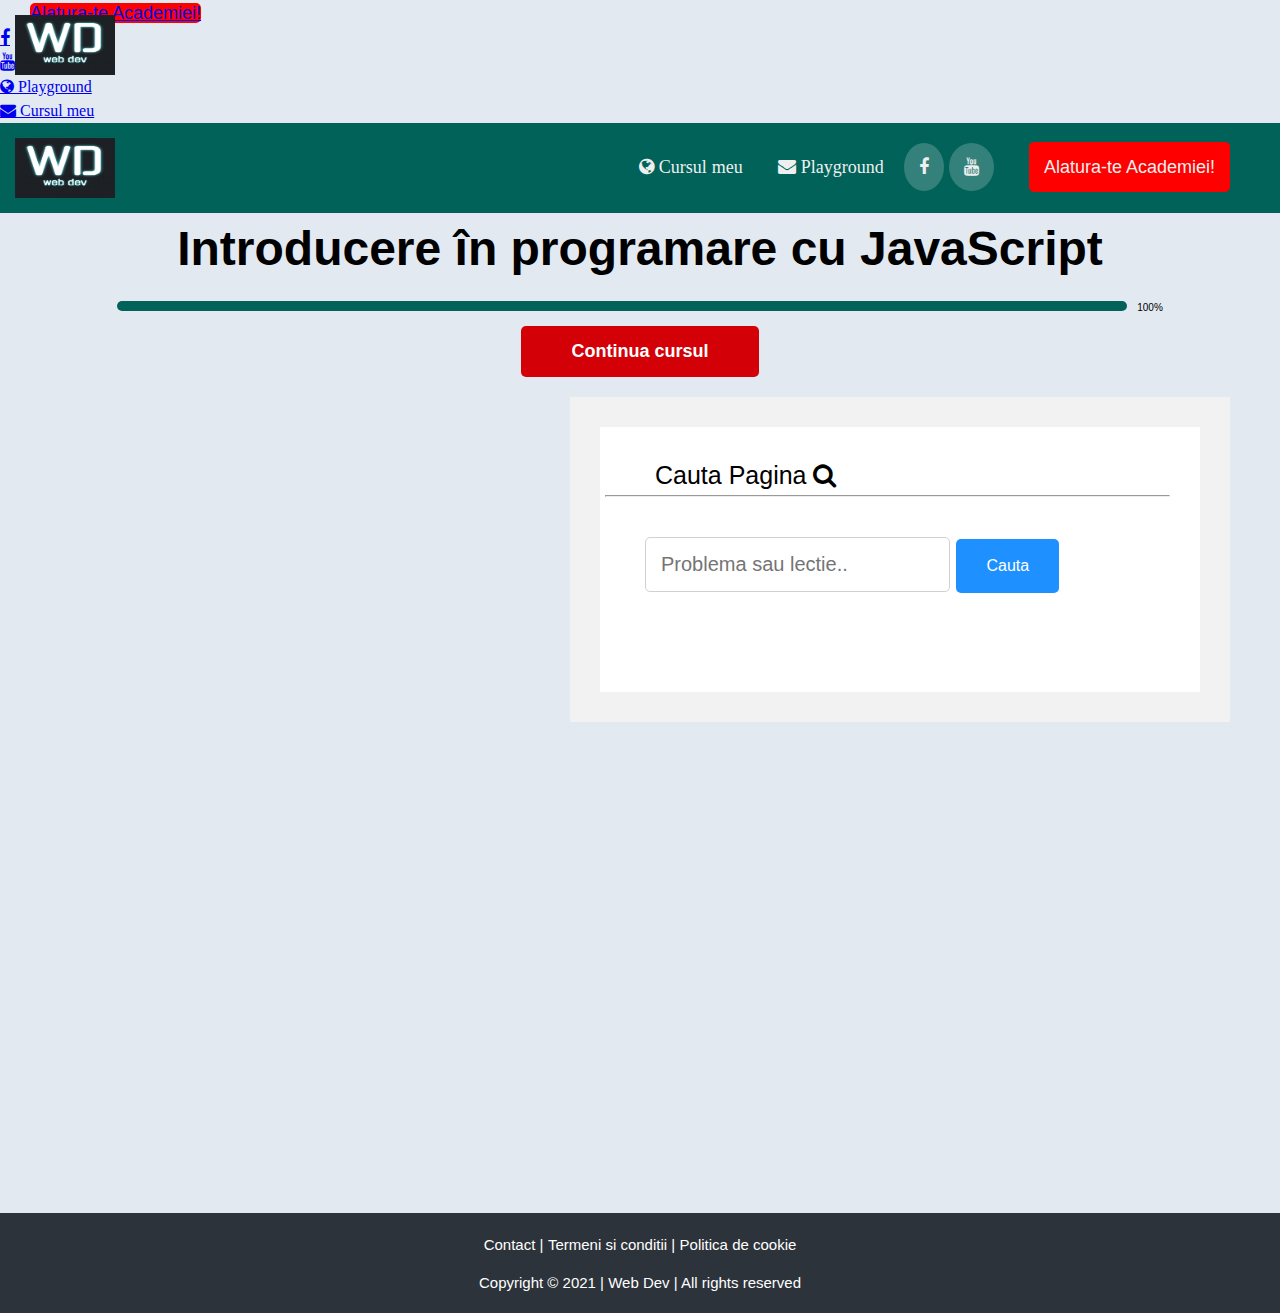
==== index.html @ cb672e43 "Edit footer" ====
<!DOCTYPE html>
<html>

<head>
  <meta charset="UTF-8" />
  <meta name="viewport" content="width=device-width, initial-scale=1.0" />
  <meta http-equiv="X-UA-Compatible" content="ie=edge" />
  <link rel="stylesheet" href="https://cdnjs.cloudflare.com/ajax/libs/font-awesome/4.7.0/css/font-awesome.min.css">
  <title>AlgoFlow</title>
  <meta charset="UTF-8" />
  <link rel="stylesheet" href="./src/styles.css">
</head>

<body>
  <!-- Navbar Mihaela -->
  <nav>
    <div class="navigation-bar">
      <div id="navigation-container" id="navbar"></div>
    
    
      <ul class="elemente-nav">
        <img class="logo" src="./src/images/logo.png">
    
        <li><a href="#button-alatura" class="alatura">Alatura-te Academiei!</a></li>
        <li><a href="#button-fb" class="fa fa-facebook"></a></li>
        <li><a href="#button-youtube" class="fa fa-youtube"></a></li>
        <li><a href="#playground" class="fa fa-globe"> Playground</a></li>
        <li><a href="#cursul-meu" class="fa fa-envelope"> Cursul meu</a></li>
    
      </ul>
    </div>
  </nav>
<!-- End Navbar -->
  <!-- Create Navbar Mihaela -->
  <nav>
    <div class="nav">
      <div class="nav-header">
        <div class="nav-title">
          <img class="logo" src="./src/images/logo.png">
        </div>
      </div>

      <div class="nav-links">
        <a href="#cursul-meu" class="fa fa-globe" > Cursul meu</a>
        <a href="#playground" class="fa fa-envelope" > Playground</a>
        <a href="#button-fb" class="fa fa-facebook" ></a>
        <a href="#button-youtube" class="fa fa-youtube" ></a>
        <a href="#alatura" class="alatura" target="_blank">Alatura-te Academiei!</a>
      </div>
    </div>
  </nav>

  <section>
    <div class="container">
      <h1 >Introducere în programare cu JavaScript</h1>

      <div class="container-progress-bar ">
        <div class="progress-bar"> 
           </div>
        <div class="text">
          <span>100%</span>
        </div>
      </div>
    </div>
    <button class="continue-course-button">Continua cursul</button>

    <div class="section-search">
      <div class="search-container"> 
        <p> Cauta Pagina <i class="fa fa-search"></i></p>
        <hr>
      
        <div class="search-form" id="search-box">
          <form class="form" id="form" action="/action_page.php">
            <input id='search-text'type="text" placeholder="Problema sau lectie.." name="search">
            <button id='search-button' class ="search-button " type="submit"> <span>Cauta</span> </button>
          </form>
        </div>
      </div>
    </div>

  </section>

  <footer>

    <div class="footer-container">
      <ul class="footer-page">
        <li><a href="contact.html">Contact |</a></li>
        <li><a href="termeni-conditii.html">Termeni si conditii |</a></li>
        <li><a href="cookie.html">Politica de cookie </a></li>

      </ul>
      <p class="text-copyright">Copyright © 2021 | Web Dev | All rights reserved</a></p>

  </footer>

  <script src="./src/main.js"></script>
</body>

</html>
---- src/styles.css ----
body {
  margin: 0;
  font-family: Arial, Helvetica, sans-serif;
  line-height: 1.5;
  /* Modificare bg dupa exemplul primit */
  background-color: #e2e9f1;
}

section {
  height: 1000px;
  margin: 0;
}
/* Mihaela */
/* Start style Navbar */
.nav {
  height: 90px;
  background-color: #006259;
}

.nav > .nav-header {
  display: inline;
}

.logo {
  width: 100px;
  height: 60px;
  position: absolute;
  margin-top: 15px;
  margin-left: 15px;
}

.nav > .nav-links {
  float: right;
  font-size: 18px;
  margin-top: 20px;
}

.nav > .nav-links > a {
  padding: 15px;
  text-decoration: none;
  color: #efefef;
}

.fa-youtube {
  background-color: #ffffff33;
  font-size: 18px;
  border-bottom: white;
  border-radius: 50%;
}

.fa-facebook {
  background-color: #ffffff33;
  font-size: 18px;
  border-bottom: white;
  border-radius: 50%;
}

.alatura {
  background-color: red;
  font-size: 18px;
  border-radius: 5px;
  margin-left: 30px;
  margin-right: 50px;
}

/* End style Navbar */

/* Start style section search */
.section-search {
  background-color: #f2f2f2;
  float: right;
  margin-top: 20px;
  margin-right: 50px;
  padding: 30px 30px 30px 30px;
  width: 600px;
}
.search-container p {
  margin-left: 50px;
}
.search-container {
  background-color: #fff;
  font-size: 25px;
  padding: 30px 30px 5px 5px;
  border: 1p;
  height: 230px;
}
.form {
  border: 2px;
  padding-top: 5px;
  background-color: white;
  padding: 10px 10px 10px 10px;
}

.search-button {
  background-color: #1e90ff;
  border: none;
  color: white;
  padding: 18px 30px;
  font-size: 16px;
  border-radius: 5px;
  display: inline;
}

#search-box input[type="text"] {
  width: 50%;
  padding: 15px;
  margin-left: 30px;
  margin-top: 30px;
  font-size: 20px;
  color: black;
  border: 1px solid #d1d1d1;
  border-radius: 5px;
}

/* End style section search */

/* Start style footer  */

footer {
  height: 100px;
  background: rgb(45, 51, 58);
}
.footer-container {
  text-align: center;
}

.footer-page li {
  color: white;
  text-align: center;
  display: inline-block;
  margin-top: 20px;
}

.footer-page li a:link {
  text-decoration: none;
  color: white;
  font-size: 15px;
}
.text-copyright {
  color: white;
  margin-top: 15px;
  font-size: 15px;
}

/* End footer  */

/* Profile wrapper */

#profile-wrapper {
  border-radius: 5px;
  padding: 30px;
  height: 200px;
  display: flex;
}

#profile-left {
  background-color: white;
  height: 388px;
  border-radius: 15px;
  text-align: center;
  display: table;
  margin-right: 30px;
  order: 1;
  flex: 1 2 50px;
}

#profile-right {
  background-color: white;
  height: 100px;
  border-radius: 15px;
  display: table;
  flex: 2 2 30%;
  order: 2;
}

#profile-right-info {
  display: block;
  height: 40px;
  border-bottom: 1px solid #d6d6d6;
  margin: 20px;
  font-size: 18px;
}

#profile-right-info-website {
  display: block;
  height: 40px;
  margin: 20px;
  font-size: 18px;
}

#profile-right-info h3,
#profile-right-info-website h3 {
  font-size: 18px;
  display: inline;
  padding-right: 10px;
}

#avatar {
  border-radius: 50%;
  width: 150px;
  height: 150px;
}

/* End of profile wrapper */

* {
  padding: 0;
  margin: 0;
}
.container h1 {
  color: black !important;
  font-size: 48px;
  margin-bottom: 15px;
}

.container {
  font-size: 10px;
  text-align: center;
}
.progress-bar {
  width: 1010px;
  height: 10px;
  content: "";
  opacity: 1;
  background: #006259;
  border-radius: 10px;
  animation: progress-bar 2s cubic-bezier(0.25, 0.46, 0.45, 0.94) infinite;
  margin-bottom: 15px;
  font-size: 2px;
}

.container-progress-bar {
  display: flex;
  justify-content: center;
  align-items: baseline;
}
@keyframes progress-bar {
  20% {
    opacity: 0.5;
  }
  50% {
    opacity: 0.7;
  }
  60% {
    opacity: 0.8;
  }

  70% {
    opacity: 0.9;
  }
  90% {
    opacity: 1;
  }
}
.text {
  margin-left: 10px;
}

.continue-course-button {
  color: white;
  cursor: pointer;
  background: #d40007;
  border-radius: 5px;
  outline: none !important;
  border: none !important;
  box-sizing: border-box;
  font-size: 18px;
  padding: 15px 50px;
  margin: 0 auto;
  display: block;
  font-weight: 700;
}
.btn:hover {
  opacity: 0.8;
  transition: 0.3s;
  height: 100px;
  background: rgb(32, 44, 56);
}
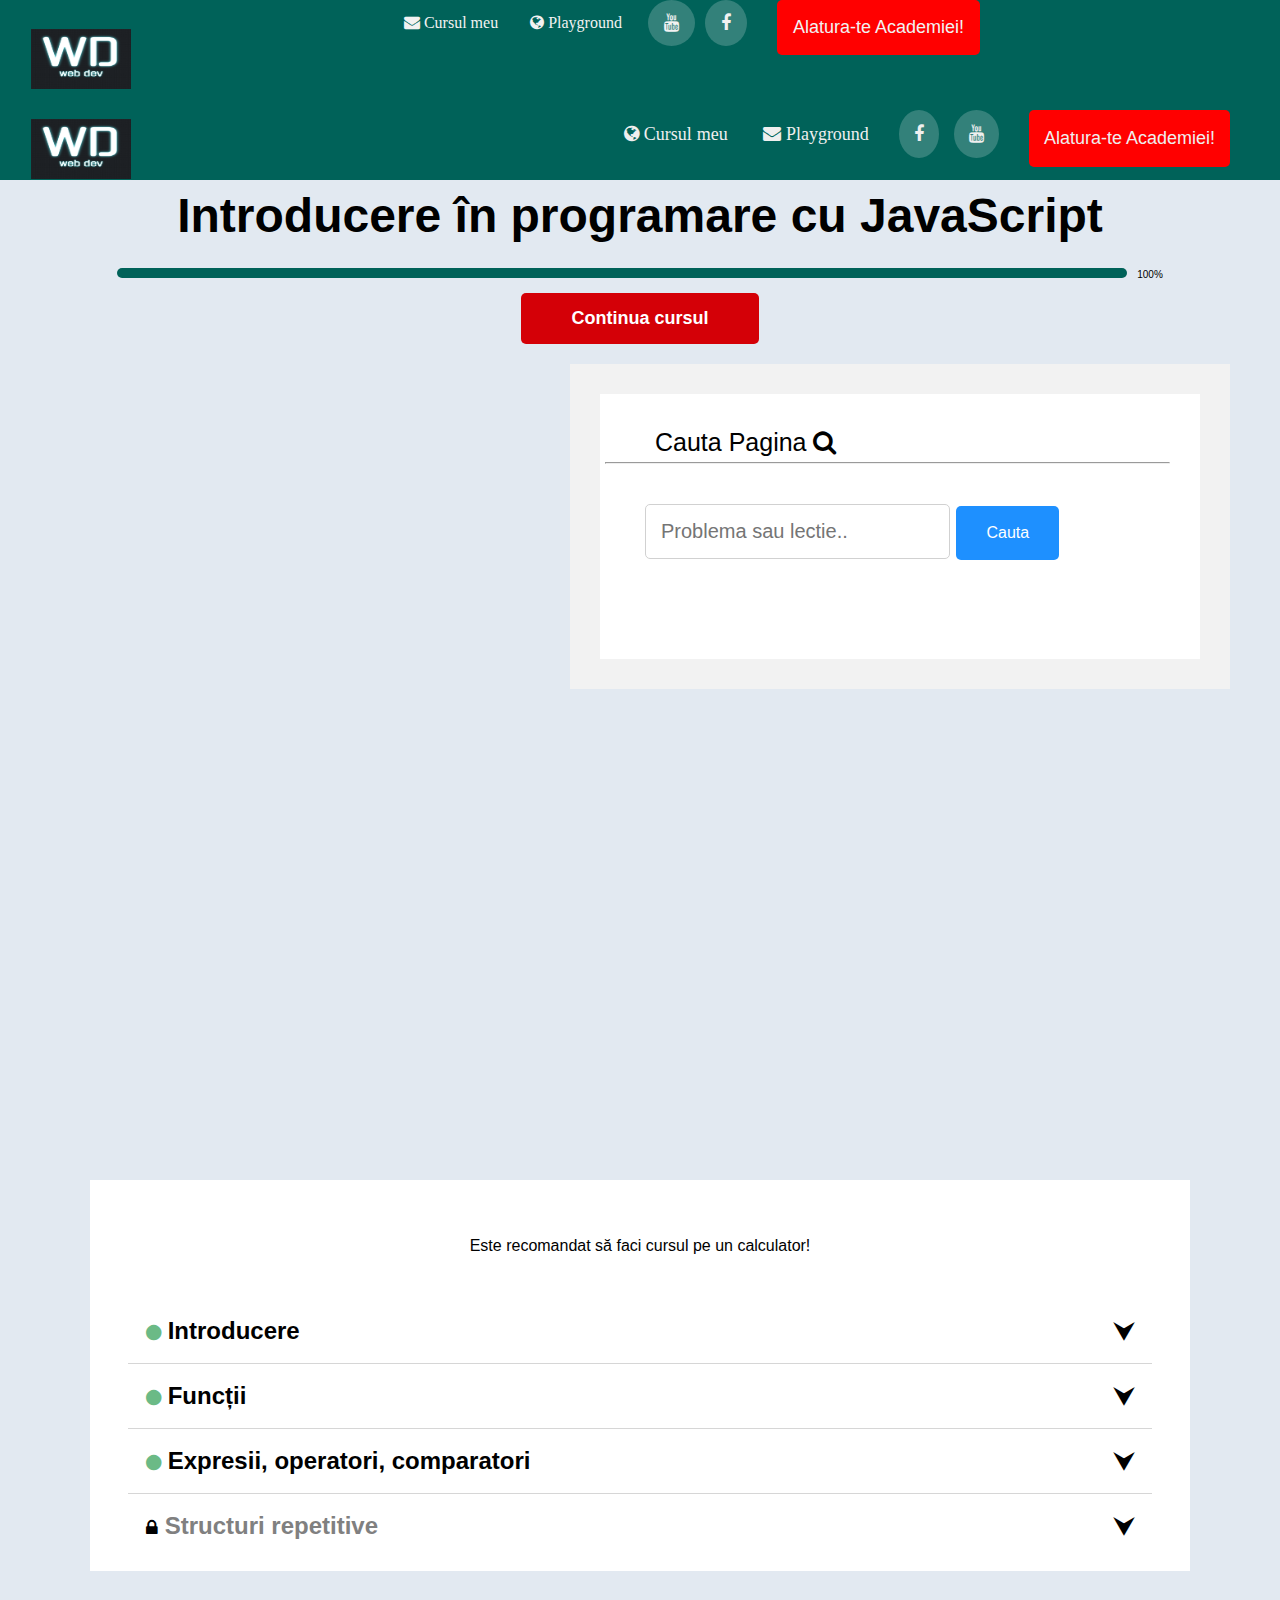
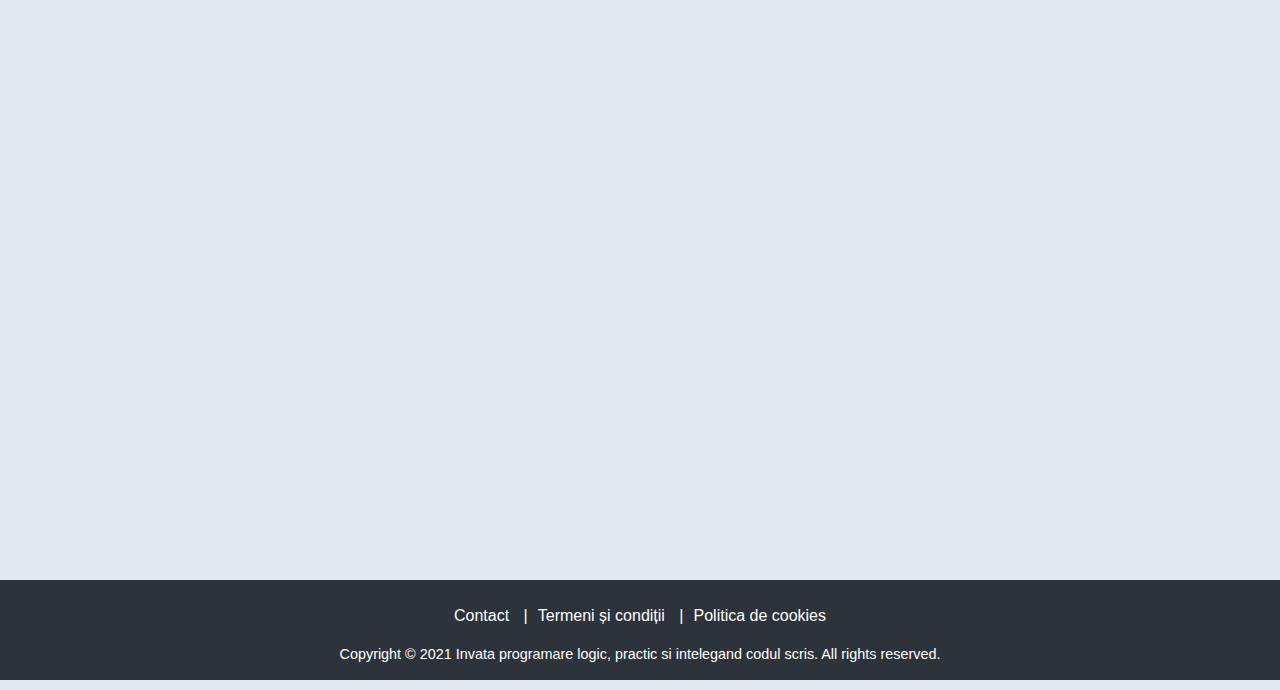
==== commit 4a27134a: "Merge branch 'develop' into Mihaela-dev" ====
--- a/index.html
+++ b/index.html
@@ -2,13 +2,13 @@
 <html>
 
 <head>
-  <meta charset="UTF-8" />
-  <meta name="viewport" content="width=device-width, initial-scale=1.0" />
-  <meta http-equiv="X-UA-Compatible" content="ie=edge" />
-  <link rel="stylesheet" href="https://cdnjs.cloudflare.com/ajax/libs/font-awesome/4.7.0/css/font-awesome.min.css">
-  <title>AlgoFlow</title>
-  <meta charset="UTF-8" />
-  <link rel="stylesheet" href="./src/styles.css">
+    <meta charset="UTF-8" />
+    <meta name="viewport" content="width=device-width, initial-scale=1.0" />
+    <meta http-equiv="X-UA-Compatible" content="ie=edge" />
+    <link rel="stylesheet" href="https://cdnjs.cloudflare.com/ajax/libs/font-awesome/4.7.0/css/font-awesome.min.css">
+    <title>Website Programare Web</title>
+    <meta charset="UTF-8" />
+    <link rel="stylesheet" href="./src/styles.css">
 </head>
 
 <body>
@@ -37,50 +37,110 @@
       <div class="nav-header">
         <div class="nav-title">
           <img class="logo" src="./src/images/logo.png">
+    <!-- Create Navbar Mihaela -->
+    <nav>
+        <div class="nav-header">
+            <div class="nav-title">
+                <img class="logo" src="./src/images/logo.png">
+            </div>
         </div>
-      </div>
 
-      <div class="nav-links">
-        <a href="#cursul-meu" class="fa fa-globe" > Cursul meu</a>
-        <a href="#playground" class="fa fa-envelope" > Playground</a>
-        <a href="#button-fb" class="fa fa-facebook" ></a>
-        <a href="#button-youtube" class="fa fa-youtube" ></a>
-        <a href="#alatura" class="alatura" target="_blank">Alatura-te Academiei!</a>
-      </div>
-    </div>
-  </nav>
+        <div class="nav-links">
+            <a href="#cursul-meu" class="fa fa-globe"> Cursul meu</a>
+            <a href="#playground" class="fa fa-envelope"> Playground</a>
+            <a href="#button-fb" class="fa fa-facebook"></a>
+            <a href="#button-youtube" class="fa fa-youtube"></a>
+            <a href="#alatura" class="alatura" target="_blank">Alatura-te Academiei!</a>
+        </div>
+        <div>
+    </nav>
 
-  <section>
-    <div class="container">
-      <h1 >Introducere în programare cu JavaScript</h1>
+    <section>
+        <div class="container">
+            <h1>Introducere în programare cu JavaScript</h1>
 
-      <div class="container-progress-bar ">
-        <div class="progress-bar"> 
-           </div>
-        <div class="text">
-          <span>100%</span>
+            <div class="container-progress-bar ">
+                <div class="progress-bar">
+                </div>
+                <div class="text">
+                    <span>100%</span>
+                </div>
+            </div>
         </div>
-      </div>
-    </div>
-    <button class="continue-course-button">Continua cursul</button>
+        <button class="continue-course-button">Continua cursul</button>
 
-    <div class="section-search">
-      <div class="search-container"> 
-        <p> Cauta Pagina <i class="fa fa-search"></i></p>
-        <hr>
-      
-        <div class="search-form" id="search-box">
-          <form class="form" id="form" action="/action_page.php">
-            <input id='search-text'type="text" placeholder="Problema sau lectie.." name="search">
-            <button id='search-button' class ="search-button " type="submit"> <span>Cauta</span> </button>
-          </form>
+        <div class="section-search">
+            <div class="search-container">
+                <p> Cauta Pagina <i class="fa fa-search"></i></p>
+                <hr>
+
+                <div class="search-form" id="search-box">
+                    <form class="form" id="form" action="/action_page.php">
+                        <input id='search-text' type="text" placeholder="Problema sau lectie.." name="search">
+                        <button id='search-button' class="search-button " type="submit"> <span>Cauta</span> </button>
+                    </form>
+                </div>
+            </div>
         </div>
-      </div>
-    </div>
 
-  </section>
+    </section>
 
-  <footer>
+    <!--List courses-->
+    <section id="list-courses">
+
+        <div class="coursesWrapper">
+            <div class="cousres-intro">Este recomandat să faci cursul pe un calculator!</div>
+
+            <button class="collapsible-courses "><i class="greenBulletIconBig fa fa-circle" ></i> Introducere</button>
+            <div class="list-courses">
+                <div class="list-coursesDiv">
+                    <i class="greenBulletIcon fa fa-circle"></i>
+                    <div class="list-courses-line"></div><span class="list-courses-title"> Ce o să înveți în cursul acesta?</span></div>
+                <div class="list-coursesDiv">
+                    <i class="greenBulletIcon fa fa-circle"></i>
+                    <div class="list-courses-line"></div><span class="list-courses-title"> De ce JavaScript?</span></div>
+                <div class="list-coursesDiv">
+                    <i class="greenBulletIcon fa fa-circle"></i>
+                    <div class="list-courses-line"></div><span class="list-courses-title"> Exercițiu interactiv: Salut lume!</span></div>
+            </div>
+            <button class="collapsible-courses "><i class="greenBulletIconBig fa fa-circle"></i> Funcții</button>
+            <div class="list-courses">
+                <div class="list-coursesDiv">
+                    <i class="greenBulletIcon fa fa-circle"></i>
+                    <div class="list-courses-line"></div><span class="list-courses-title"> Cum funcționează un calculator?</span></div>
+                <div class="list-coursesDiv">
+                    <i class="greenBulletIcon fa fa-circle"></i>
+                    <div class="list-courses-line"></div><span class="list-courses-title"> Inteligența calculatoarelor</span></div>
+                <div class="list-coursesDiv">
+                    <i class="greenBulletIcon fa fa-circle"></i>
+                    <div class="list-courses-line"></div><span class="list-courses-title"> Sintaxa JavaScript</span></div>
+            </div>
+            <button class="collapsible-courses "><i class="greenBulletIconBig fa fa-circle"></i> Expresii, operatori, comparatori</button>
+            <div class="list-courses">
+                <div class="list-coursesDiv">
+                    <i class="greenBulletIcon fa fa-circle"></i>
+                    <div class="list-courses-line"></div><span class="list-courses-title"> Expresii și operatori matematici</span></div>
+                <div class="list-coursesDiv">
+                    <i class="greenBulletIcon fa fa-circle"></i>
+                    <div class="list-courses-line"></div><span class="list-courses-title"> Exercițiu interactiv: suma a două numere</span></div>
+                <div class="list-coursesDiv">
+                    <i class="greenBulletIcon fa fa-circle"></i>
+                    <div class="list-courses-line"></div><span class="list-courses-title"> Ordinea efectuării operațiilor</span></div>
+                <div class="list-coursesDiv">
+                    <i class="greenBulletIcon fa fa-circle"></i>
+                    <div class="list-courses-line"></div><span class="list-courses-title"> Quiz ordinea efectuării operațiilor</span></div>
+            </div>
+            <button class="collapsible-courses locked"><i class="grayBulletIconBig fa fa-lock"></i> Structuri repetitive</button>
+            <div class="list-courses">
+                <div class="list-coursesDiv">
+                    <i class="grayBulletIcon fa fa-circle"></i>
+                    <div class="list-courses-line-gray"></div><span class="list-courses-title"> <i class="fa fa-lock"></i> Introducere în structuri repetitive</span></div>
+                <div class="list-coursesDiv">
+                    <i class="grayBulletIcon fa fa-circle"></i>
+                    <div class="list-courses-line-gray"></div><span class="list-courses-title"> <i class="fa fa-lock"></i> Structuri repetitive și condiționale</span></div>
+                <div class="list-coursesDiv">
+                    <i class="grayBulletIcon fa fa-circle"></i>
+                    <div class="list-courses-line-gray"></div><span class="list-courses-title"> <i class="fa fa-lock"></i> Exercițiu interactiv: FizzBuzz</span></div>
 
     <div class="footer-container">
       <ul class="footer-page">
@@ -93,7 +153,27 @@
 
   </footer>
 
-  <script src="./src/main.js"></script>
+            </div>
+
+        </div>
+
+    </section>
+    <!-- End of List courses-->
+
+    <footer>
+        <div class="footerDiv">
+            <div class="footerLinks">
+                <div class="footerLinkWrapper"><a href="#" class="footerLink">Contact</a> | </div>
+                <div class="footerLinkWrapper"><a href="#" class="footerLink">Termeni și condiții</a> | </div>
+                <div class="footerLinkWrapper"><a href="#" class="footerLink">Politica de cookies</a></div>
+            </div>
+            <div class="footerCopyright">Copyright © 2021 Invata programare logic, practic si intelegand codul scris. All rights reserved.</div>
+        </div>
+    </footer>
+    <script src="./src/main.js">
+    </script>
 </body>
 
+
+
 </html>--- a/src/styles.css
+++ b/src/styles.css
@@ -1,3 +1,4 @@
+
 body {
   margin: 0;
   font-family: Arial, Helvetica, sans-serif;
@@ -276,3 +277,427 @@
   height: 100px;
   background: rgb(32, 44, 56);
 }
+        body {
+            margin: 0;
+            font-family: Arial, Helvetica, sans-serif;
+            line-height: 1.5;
+            /* Modificare bg dupa exemplul primit */
+            background-color: #e2e9f1;
+        }
+        /* Start style Navbar */
+        
+        .navigation-bar {
+            background-color: #006259;
+            overflow: hidden;
+        }
+        
+        .logo {
+            padding: 14px 16px;
+            width: 30px;
+            height: 30px;
+        }
+        
+        ul li {
+            display: inline;
+        }
+        
+        .navigation-bar a {
+            float: right;
+            color: #f2f2f2;
+            padding: 14px 16px;
+            text-decoration: none;
+        }
+        
+        .fa-envelope {
+            color: #f2f2f2;
+        }
+        
+        .fa-globe {
+            color: #f2f2f2;
+        }
+        
+        .btn1 {
+            text-decoration: none;
+            border-left: 1px solid black;
+            border-right: 1px solid black;
+            border-top: 2px solid black;
+            border-bottom: 2px solid black;
+            border-radius: 3px;
+            background-color: white;
+            color: #004c45;
+            height: 30px;
+            width: 100%;
+            margin-bottom: 5px;
+            cursor: pointer;
+        }
+        
+        .btn1:hover {
+            background-color: #eee;
+        }
+        
+        .btn2 {
+            text-decoration: none;
+            border: none;
+            border-radius: 3px;
+            background-color: #3eb3ab;
+            height: 30px;
+            width: 100%;
+            color: #004c45;
+            cursor: pointer;
+        }
+        
+        .btn2:hover {
+            background-color: #34948e;
+        }
+        
+        .fa-facebook {
+            background-color: #ffffff33;
+            border-bottom: white;
+            border-radius: 50%;
+            margin-left: 10px;
+            font-size: 10px;
+        }
+        
+        .fa-youtube {
+            background-color: #ffffff33;
+            border-bottom: white;
+            border-radius: 50%;
+            margin-left: 10px;
+            font-size: 10px;
+        }
+        
+        .alatura {
+            float: right;
+            background-color: red;
+            /* Green */
+            margin-left: 10px;
+            font-size: 13px;
+            border-radius: 5px;
+        }
+        
+        .elemente-nav {
+            margin-right: 250px;
+        }
+        /* End style Navbar */
+        
+        section {
+            height: 1000px;
+            margin: 0;
+        }
+        /* Start style Navbar */
+        
+        nav {
+            height: 90px;
+            background-color: #006259;
+        }
+        
+        nav>.nav-header {
+            display: inline;
+        }
+        
+        .logo {
+            width: 100px;
+            height: 60px;
+            position: absolute;
+            margin-top: 15px;
+            margin-left: 15px;
+        }
+        
+        nav>.nav-links {
+            float: right;
+            font-size: 18px;
+            margin-top: 20px;
+        }
+        
+        nav>.nav-links>a {
+            padding: 15px;
+            text-decoration: none;
+            color: #efefef;
+        }
+        
+        .fa-youtube {
+            background-color: #ffffff33;
+            font-size: 18px;
+            border-bottom: white;
+            border-radius: 50%;
+        }
+        
+        .fa-facebook {
+            background-color: #ffffff33;
+            font-size: 18px;
+            border-bottom: white;
+            border-radius: 50%;
+        }
+        
+        .alatura {
+            background-color: red;
+            font-size: 18px;
+            border-radius: 5px;
+            margin-left: 30px;
+            margin-right: 50px;
+        }
+        /* End style Navbar */
+        /* Start style section search */
+        
+        .section-search {
+            background-color: #f2f2f2;
+            float: right;
+            margin-top: 20px;
+            margin-right: 50px;
+            padding: 30px 30px 30px 30px;
+            width: 600px;
+        }
+        
+        .search-container p {
+            margin-left: 50px;
+        }
+        
+        .search-container {
+            background-color: #fff;
+            font-size: 25px;
+            padding: 30px 30px 5px 5px;
+            border: 1p;
+            height: 230px;
+            flex-direction: row;
+        }
+        
+        .form {
+            border: 2px;
+            padding-top: 5px;
+            background-color: white;
+            padding: 10px 10px 10px 10px;
+        }
+        
+        .search-button {
+            background-color: #1e90ff;
+            border: none;
+            color: white;
+            padding: 18px 30px;
+            font-size: 16px;
+            border-radius: 5px;
+            display: inline;
+        }
+        
+        #search-box input[type="text"] {
+            width: 50%;
+            padding: 15px;
+            margin-left: 30px;
+            margin-top: 30px;
+            font-size: 20px;
+            color: black;
+            border: 1px solid #d1d1d1;
+            border-radius: 5px;
+        }
+        /* End style section search */
+        
+        .container h1 {
+            color: black !important;
+            font-size: 48px;
+            margin-bottom: 15px;
+            text-align: center;
+        }
+        
+        .progress-bar {
+            width: 1010px;
+            height: 10px;
+            content: "";
+            opacity: 1;
+            background: #006259;
+            border-radius: 10px;
+            animation: progress-bar 2s cubic-bezier(0.25, 0.46, 0.45, 0.94) infinite;
+            margin-bottom: 15px;
+            font-size: 2px;
+        }
+        
+        .container-progress-bar {
+            display: flex;
+            justify-content: center;
+            align-items: baseline;
+        }
+        
+        @keyframes progress-bar {
+            20% {
+                opacity: 0.5;
+            }
+            50% {
+                opacity: 0.7;
+            }
+            60% {
+                opacity: 0.8;
+            }
+            70% {
+                opacity: 0.9;
+            }
+            90% {
+                opacity: 1;
+            }
+        }
+        
+        .text {
+            margin-left: 10px;
+        }
+        
+        .continue-course-button {
+            color: white;
+            cursor: pointer;
+            background: #d40007;
+            border-radius: 5px;
+            outline: none !important;
+            border: none !important;
+            box-sizing: border-box;
+            font-size: 18px;
+            padding: 15px 50px;
+            margin: 0 auto;
+            display: block;
+            font-weight: 700;
+        }
+        
+        .btn:hover {
+            opacity: 0.8;
+            transition: 0.3s;
+            height: 100px;
+            background: rgb(45, 51, 58);
+            display: flex;
+            flex-direction: column;
+            align-items: center;
+        }
+        
+        footer {
+            height: 100px;
+            background: rgb(45, 51, 58);
+        }
+        /* list courses */
+        
+        .coursesWrapper {
+            margin: auto;
+            width: 80%;
+            background-color: white;
+            padding: 1% 3%;
+        }
+        
+        .collapsible-courses {
+            display: block;
+            background-color: #FFFFFF;
+            color: #000000;
+            cursor: pointer;
+            padding: 18px;
+            width: 100%;
+            border: none;
+            text-align: left;
+            outline: none;
+            font-size: 1.5rem;
+            font-weight: 600;
+            border-bottom: 1px solid #d6d6d6;
+        }
+      
+        
+        .collapsible-courses:after {
+            content: '\2B9F';
+            color: #000000;
+            font-weight: bold;
+            float: right;
+            margin-left: 5px;
+        }
+        
+        .active:after {
+            content: "\2B9D";
+            color: #000000;
+        }
+        
+        .list-courses {
+            padding: 0 18px;
+            max-height: 0;
+            overflow: hidden;
+            transition: max-height 0.2s ease-out;
+            background-color: #FFFFFF;
+        }
+        
+        .greenBulletIconBig {
+            color: #6bba86;
+            font-size: 18px;
+        }
+        
+        .grayBulletIconBig {
+            color: #000000;
+            font-size: 18px;
+        }
+        
+        .greenBulletIcon {
+            color: #6bba86;
+            font-size: 16px;
+        }
+        
+        .grayBulletIcon {
+            color: gray;
+            font-size: 16px;
+        }
+        
+        .cousres-intro {
+            text-align: center;
+            padding: 4%;
+            font-size: 16px;
+            font-weight: 500;
+        }
+        
+        .list-coursesDiv {
+            position: relative;
+            display: flex;
+            padding-left: 16px;
+            cursor: pointer;
+            font-size: 18px;
+            color: #212121;
+            padding: 5px;
+        }
+        
+        .list-coursesDiv:hover {
+            background-color: rgb(228, 228, 228);
+        }
+        
+        .list-courses-line {
+            border-left: 1.5px solid #6bba86;
+            margin: -7px;
+            padding-left: 20px;
+        }
+        
+        .list-courses-line-gray {
+            border-left: 1.5px solid gray;
+            margin: -7px;
+            padding-left: 20px;
+        }
+        
+        .locked {
+            color: gray;
+            border-bottom: 0px;
+        }
+        /* End of list courses */
+        /*Footer*/
+        
+        .footerDiv {
+            padding: 24px 0;
+            font-family: Open Sans, Helvetica, sans-serif;
+            flex-direction: column;
+            position: relative;
+            bottom: 0;
+            width: 100%;
+        }
+        
+        .footerLinks {
+            display: flex;
+            align-items: center;
+            justify-content: center;
+            margin-bottom: 16px;
+            color: #FFFFFF;
+        }
+        
+        .footerCopyright {
+            text-align: center;
+            color: #fff;
+            font-size: .9rem;
+        }
+        
+        .footerLink {
+            padding: 0 10px;
+            color: #fff;
+            text-decoration: none;
+        }
+        /* End of footer*/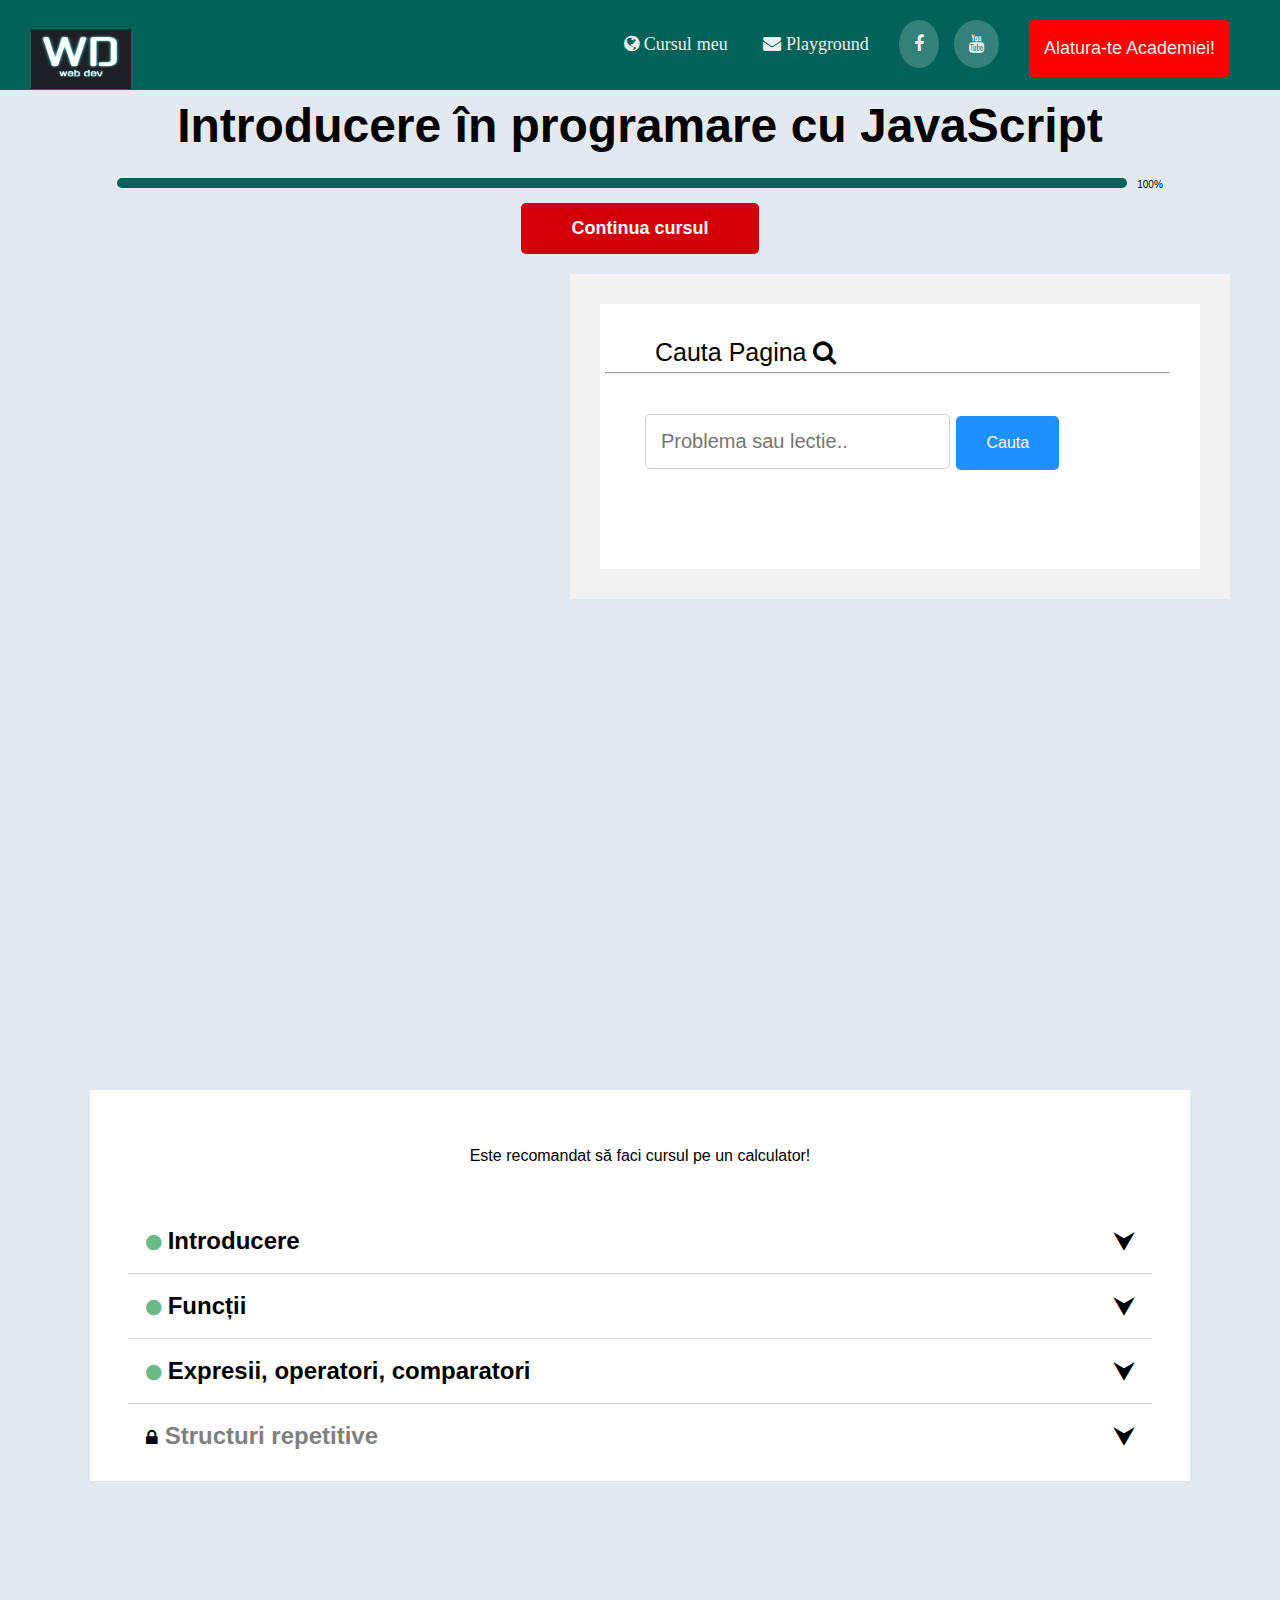
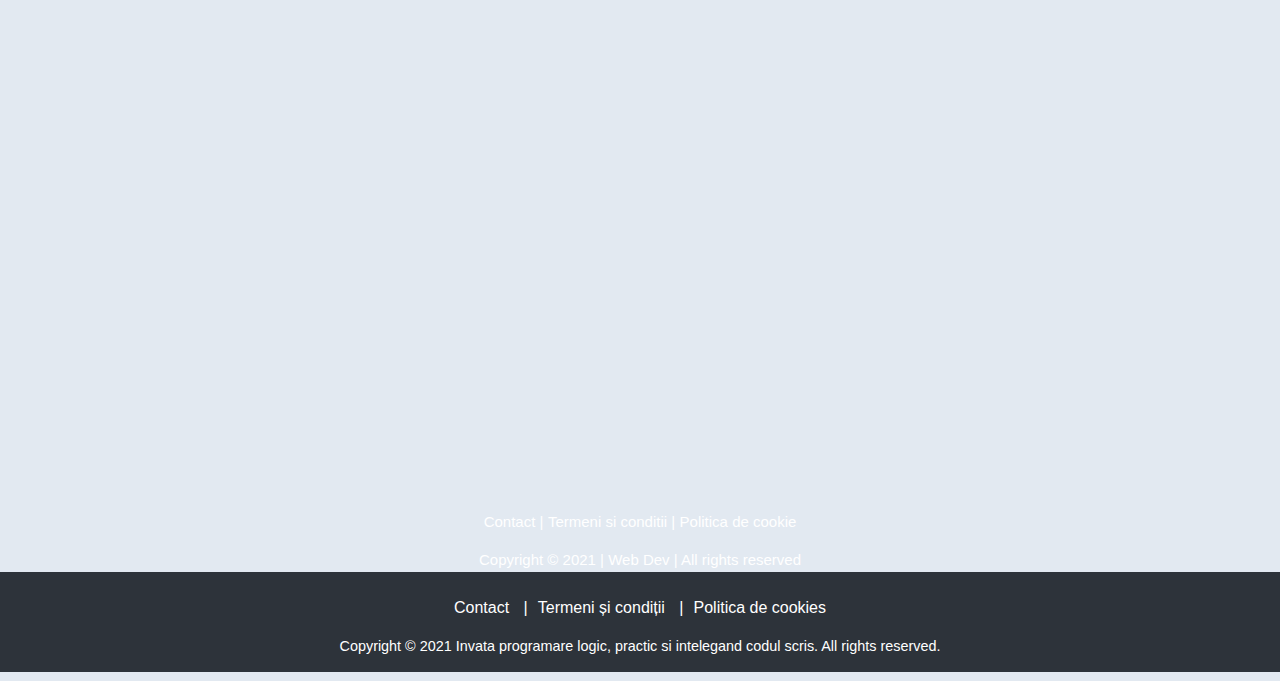
==== commit 5e6832ce: "no message" ====
--- a/index.html
+++ b/index.html
@@ -12,25 +12,7 @@
 </head>
 
 <body>
-  <!-- Navbar Mihaela -->
-  <nav>
-    <div class="navigation-bar">
-      <div id="navigation-container" id="navbar"></div>
-    
-    
-      <ul class="elemente-nav">
-        <img class="logo" src="./src/images/logo.png">
-    
-        <li><a href="#button-alatura" class="alatura">Alatura-te Academiei!</a></li>
-        <li><a href="#button-fb" class="fa fa-facebook"></a></li>
-        <li><a href="#button-youtube" class="fa fa-youtube"></a></li>
-        <li><a href="#playground" class="fa fa-globe"> Playground</a></li>
-        <li><a href="#cursul-meu" class="fa fa-envelope"> Cursul meu</a></li>
-    
-      </ul>
-    </div>
-  </nav>
-<!-- End Navbar -->
+
   <!-- Create Navbar Mihaela -->
   <nav>
     <div class="nav">
@@ -141,24 +123,26 @@
                 <div class="list-coursesDiv">
                     <i class="grayBulletIcon fa fa-circle"></i>
                     <div class="list-courses-line-gray"></div><span class="list-courses-title"> <i class="fa fa-lock"></i> Exercițiu interactiv: FizzBuzz</span></div>
+                      <!-- End of List courses-->
 
-    <div class="footer-container">
-      <ul class="footer-page">
-        <li><a href="contact.html">Contact |</a></li>
-        <li><a href="termeni-conditii.html">Termeni si conditii |</a></li>
-        <li><a href="cookie.html">Politica de cookie </a></li>
-
-      </ul>
-      <p class="text-copyright">Copyright © 2021 | Web Dev | All rights reserved</a></p>
-
-  </footer>
-
-            </div>
+    <!--Footer Mihaela-->
 
         </div>
+    </section>
 
-    </section>
-    <!-- End of List courses-->
+        <div class="footer-container">
+          <ul class="footer-page">
+            <li><a href="contact.html">Contact |</a></li>
+            <li><a href="termeni-conditii.html">Termeni si conditii |</a></li>
+            <li><a href="cookie.html">Politica de cookie </a></li>
+        
+          </ul>
+          <p class="text-copyright">Copyright © 2021 | Web Dev | All rights reserved</a></p>
+        
+          </footer>
+        
+        </div>
+  
 
     <footer>
         <div class="footerDiv">
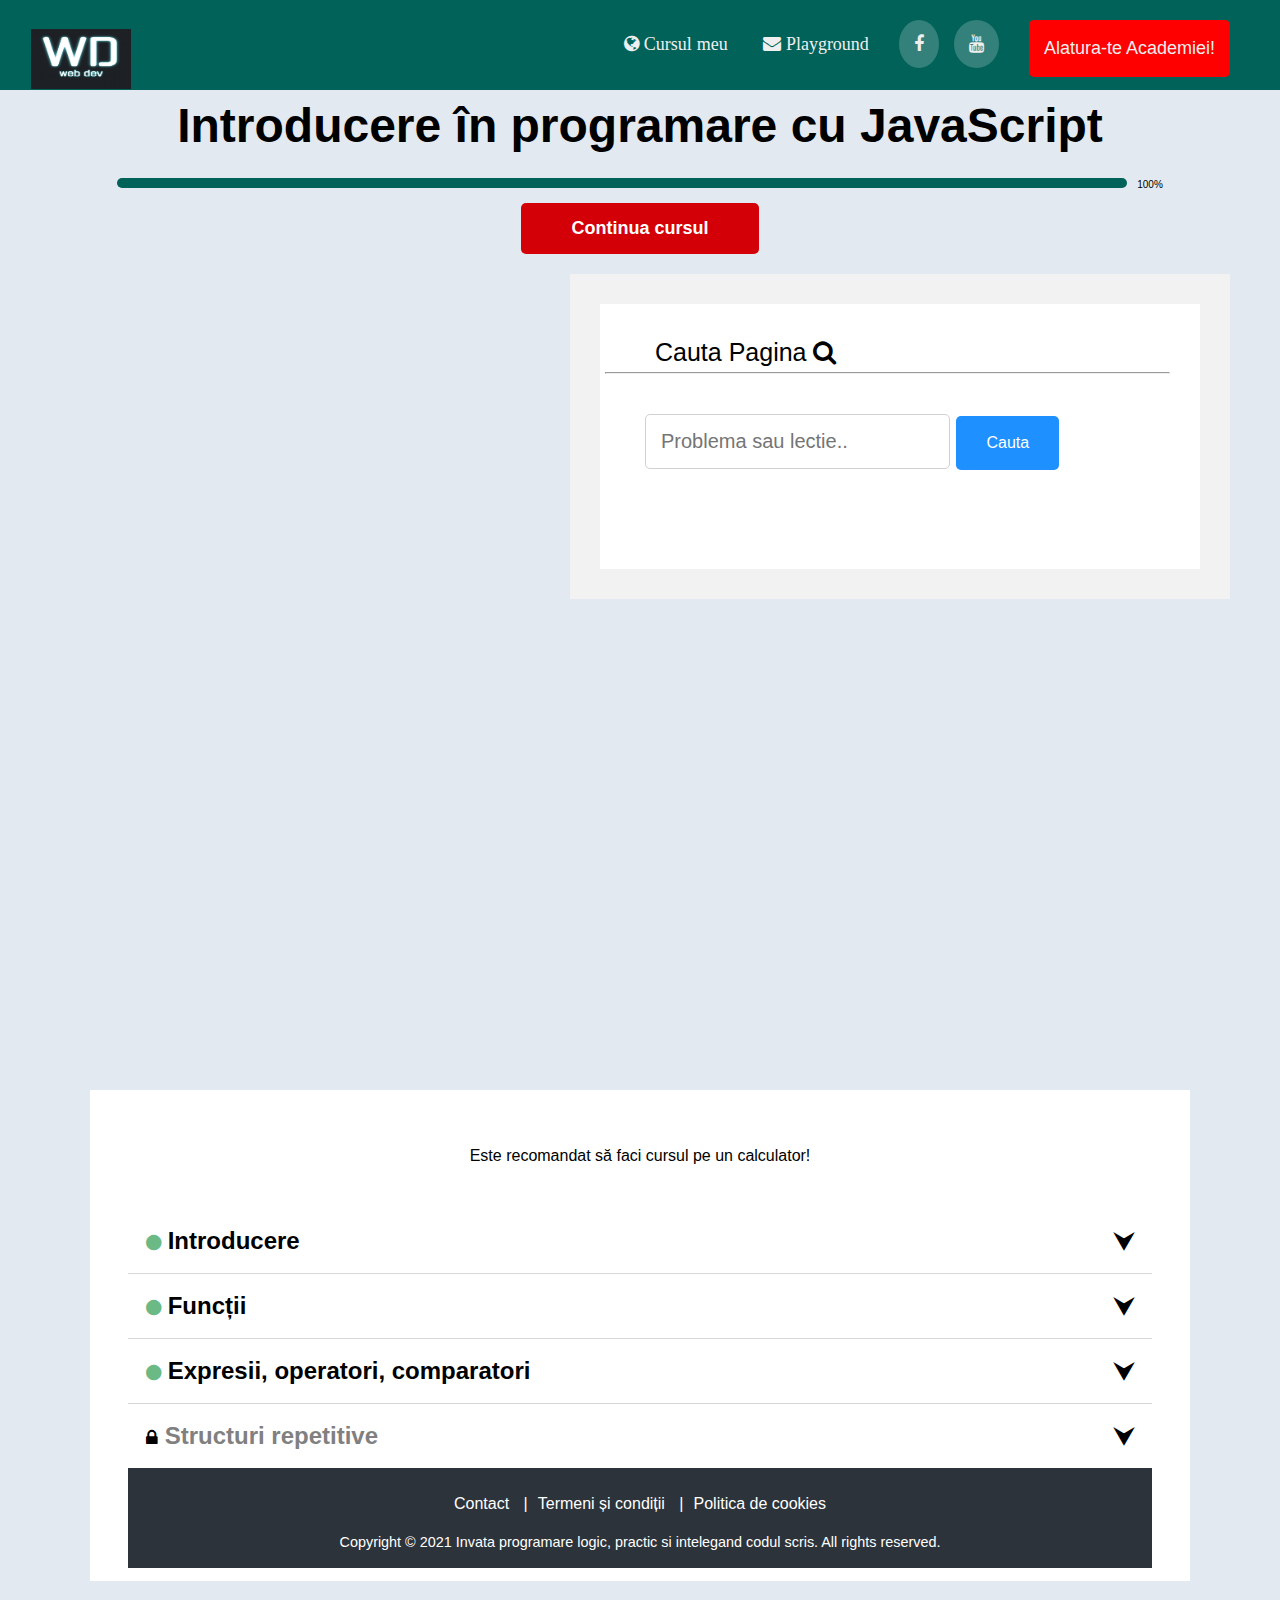
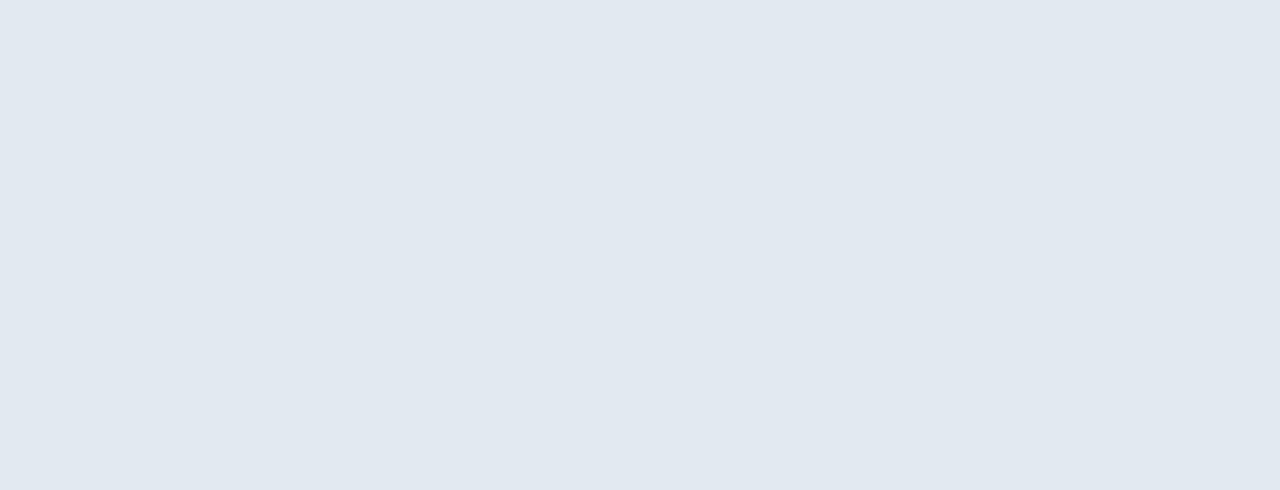
==== commit 87405b40: "no message" ====
--- a/index.html
+++ b/index.html
@@ -127,9 +127,8 @@
 
     <!--Footer Mihaela-->
 
-        </div>
-    </section>
 
+  <footer>
         <div class="footer-container">
           <ul class="footer-page">
             <li><a href="contact.html">Contact |</a></li>
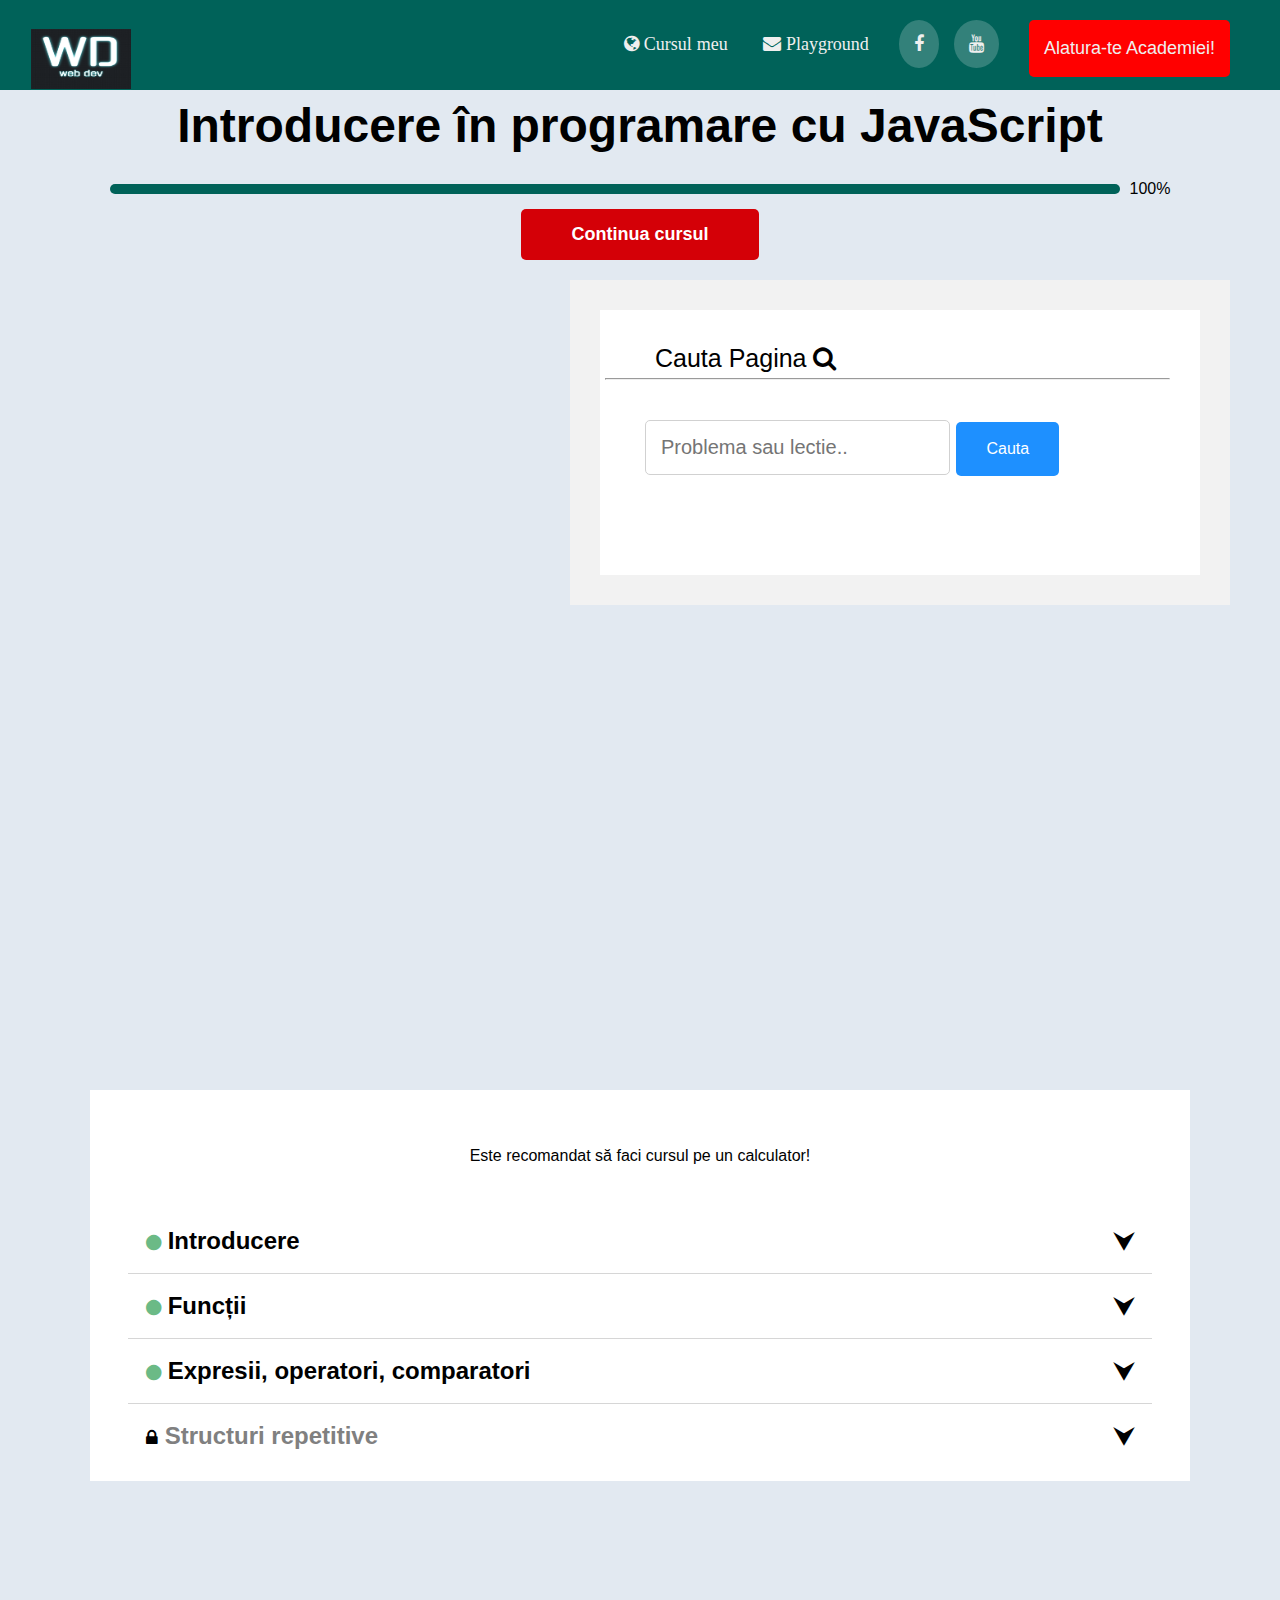
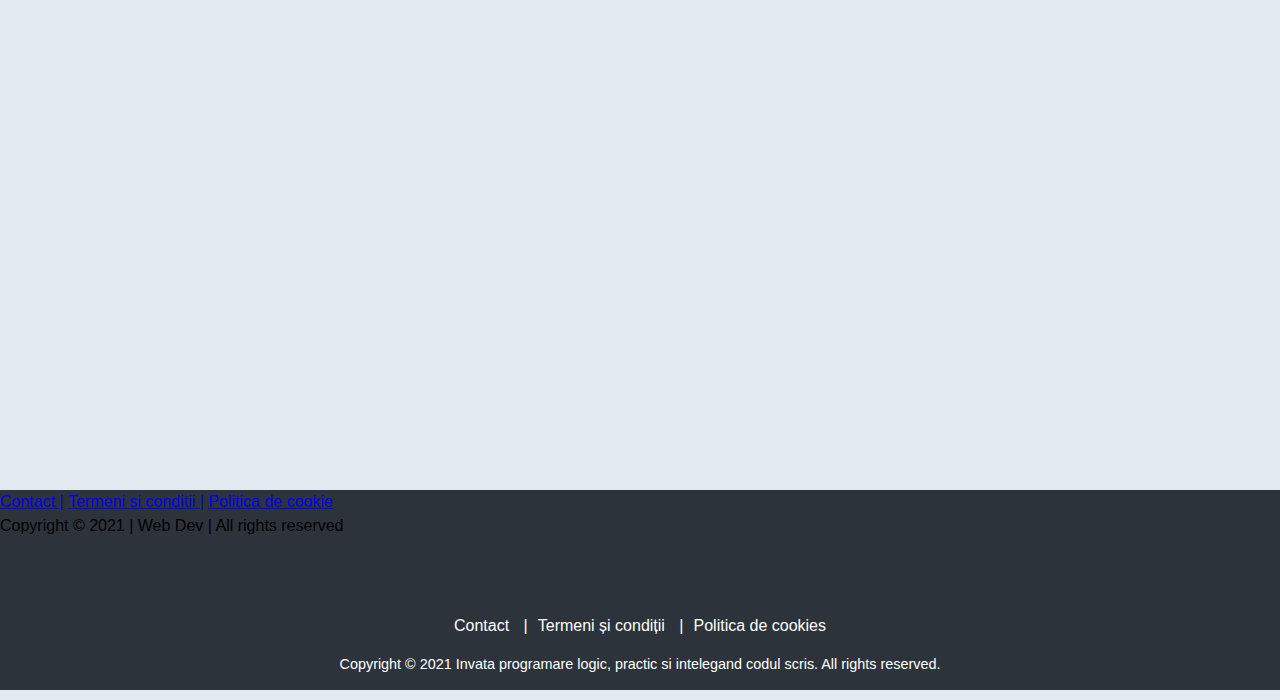
==== commit 7dd7b821: "edit footer" ====
--- a/index.html
+++ b/index.html
@@ -124,11 +124,14 @@
                     <i class="grayBulletIcon fa fa-circle"></i>
                     <div class="list-courses-line-gray"></div><span class="list-courses-title"> <i class="fa fa-lock"></i> Exercițiu interactiv: FizzBuzz</span></div>
                       <!-- End of List courses-->
+              </div>
+          </div>
+      </section>
 
     <!--Footer Mihaela-->
 
 
-  <footer>
+    <footer>
         <div class="footer-container">
           <ul class="footer-page">
             <li><a href="contact.html">Contact |</a></li>
@@ -137,10 +140,11 @@
         
           </ul>
           <p class="text-copyright">Copyright © 2021 | Web Dev | All rights reserved</a></p>
+        </div>
         
-          </footer>
+    </footer>
         
-        </div>
+      
   
 
     <footer>
@@ -153,6 +157,7 @@
             <div class="footerCopyright">Copyright © 2021 Invata programare logic, practic si intelegand codul scris. All rights reserved.</div>
         </div>
     </footer>
+
     <script src="./src/main.js">
     </script>
 </body>
--- a/src/styles.css
+++ b/src/styles.css
@@ -1,4 +1,3 @@
-
 body {
   margin: 0;
   font-family: Arial, Helvetica, sans-serif;
@@ -6,19 +5,114 @@
   /* Modificare bg dupa exemplul primit */
   background-color: #e2e9f1;
 }
+/* Start style Navbar */
+
+.navigation-bar {
+  background-color: #006259;
+  overflow: hidden;
+}
+
+.logo {
+  padding: 14px 16px;
+  width: 30px;
+  height: 30px;
+}
+
+ul li {
+  display: inline;
+}
+
+.navigation-bar a {
+  float: right;
+  color: #f2f2f2;
+  padding: 14px 16px;
+  text-decoration: none;
+}
+
+.fa-envelope {
+  color: #f2f2f2;
+}
+
+.fa-globe {
+  color: #f2f2f2;
+}
+
+.btn1 {
+  text-decoration: none;
+  border-left: 1px solid black;
+  border-right: 1px solid black;
+  border-top: 2px solid black;
+  border-bottom: 2px solid black;
+  border-radius: 3px;
+  background-color: white;
+  color: #004c45;
+  height: 30px;
+  width: 100%;
+  margin-bottom: 5px;
+  cursor: pointer;
+}
+
+.btn1:hover {
+  background-color: #eee;
+}
+
+.btn2 {
+  text-decoration: none;
+  border: none;
+  border-radius: 3px;
+  background-color: #3eb3ab;
+  height: 30px;
+  width: 100%;
+  color: #004c45;
+  cursor: pointer;
+}
+
+.btn2:hover {
+  background-color: #34948e;
+}
+
+.fa-facebook {
+  background-color: #ffffff33;
+  border-bottom: white;
+  border-radius: 50%;
+  margin-left: 10px;
+  font-size: 10px;
+}
+
+.fa-youtube {
+  background-color: #ffffff33;
+  border-bottom: white;
+  border-radius: 50%;
+  margin-left: 10px;
+  font-size: 10px;
+}
+
+.alatura {
+  float: right;
+  background-color: red;
+  /* Green */
+  margin-left: 10px;
+  font-size: 13px;
+  border-radius: 5px;
+}
+
+.elemente-nav {
+  margin-right: 250px;
+}
+/* End style Navbar */
 
 section {
   height: 1000px;
   margin: 0;
 }
-/* Mihaela */
 /* Start style Navbar */
-.nav {
+
+nav {
   height: 90px;
   background-color: #006259;
 }
 
-.nav > .nav-header {
+nav>.nav-header {
   display: inline;
 }
 
@@ -30,13 +124,13 @@
   margin-left: 15px;
 }
 
-.nav > .nav-links {
+nav>.nav-links {
   float: right;
   font-size: 18px;
   margin-top: 20px;
 }
 
-.nav > .nav-links > a {
+nav>.nav-links>a {
   padding: 15px;
   text-decoration: none;
   color: #efefef;
@@ -63,10 +157,9 @@
   margin-left: 30px;
   margin-right: 50px;
 }
-
 /* End style Navbar */
-
 /* Start style section search */
+
 .section-search {
   background-color: #f2f2f2;
   float: right;
@@ -75,16 +168,20 @@
   padding: 30px 30px 30px 30px;
   width: 600px;
 }
+
 .search-container p {
   margin-left: 50px;
 }
+
 .search-container {
   background-color: #fff;
   font-size: 25px;
   padding: 30px 30px 5px 5px;
   border: 1p;
   height: 230px;
-}
+  flex-direction: row;
+}
+
 .form {
   border: 2px;
   padding-top: 5px;
@@ -112,112 +209,20 @@
   border: 1px solid #d1d1d1;
   border-radius: 5px;
 }
-
 /* End style section search */
-
-/* Start style footer  */
-
-footer {
-  height: 100px;
-  background: rgb(45, 51, 58);
-}
-.footer-container {
-  text-align: center;
-}
-
-.footer-page li {
-  color: white;
-  text-align: center;
-  display: inline-block;
-  margin-top: 20px;
-}
-
-.footer-page li a:link {
-  text-decoration: none;
-  color: white;
-  font-size: 15px;
-}
-.text-copyright {
-  color: white;
-  margin-top: 15px;
-  font-size: 15px;
-}
-
-/* End footer  */
-
-/* Profile wrapper */
-
-#profile-wrapper {
-  border-radius: 5px;
-  padding: 30px;
-  height: 200px;
-  display: flex;
-}
-
-#profile-left {
-  background-color: white;
-  height: 388px;
-  border-radius: 15px;
-  text-align: center;
-  display: table;
-  margin-right: 30px;
-  order: 1;
-  flex: 1 2 50px;
-}
-
-#profile-right {
-  background-color: white;
-  height: 100px;
-  border-radius: 15px;
-  display: table;
-  flex: 2 2 30%;
-  order: 2;
-}
-
-#profile-right-info {
-  display: block;
-  height: 40px;
-  border-bottom: 1px solid #d6d6d6;
-  margin: 20px;
-  font-size: 18px;
-}
-
-#profile-right-info-website {
-  display: block;
-  height: 40px;
-  margin: 20px;
-  font-size: 18px;
-}
-
-#profile-right-info h3,
-#profile-right-info-website h3 {
-  font-size: 18px;
-  display: inline;
-  padding-right: 10px;
-}
-
-#avatar {
-  border-radius: 50%;
-  width: 150px;
-  height: 150px;
-}
-
-/* End of profile wrapper */
 
 * {
   padding: 0;
   margin: 0;
 }
+
 .container h1 {
   color: black !important;
   font-size: 48px;
   margin-bottom: 15px;
-}
-
-.container {
-  font-size: 10px;
   text-align: center;
 }
+
 .progress-bar {
   width: 1010px;
   height: 10px;
@@ -235,24 +240,25 @@
   justify-content: center;
   align-items: baseline;
 }
+
 @keyframes progress-bar {
   20% {
-    opacity: 0.5;
+      opacity: 0.5;
   }
   50% {
-    opacity: 0.7;
+      opacity: 0.7;
   }
   60% {
-    opacity: 0.8;
+      opacity: 0.8;
   }
-
   70% {
-    opacity: 0.9;
+      opacity: 0.9;
   }
   90% {
-    opacity: 1;
+      opacity: 1;
   }
 }
+
 .text {
   margin-left: 10px;
 }
@@ -271,433 +277,155 @@
   display: block;
   font-weight: 700;
 }
+
 .btn:hover {
   opacity: 0.8;
   transition: 0.3s;
   height: 100px;
-  background: rgb(32, 44, 56);
-}
-        body {
-            margin: 0;
-            font-family: Arial, Helvetica, sans-serif;
-            line-height: 1.5;
-            /* Modificare bg dupa exemplul primit */
-            background-color: #e2e9f1;
-        }
-        /* Start style Navbar */
-        
-        .navigation-bar {
-            background-color: #006259;
-            overflow: hidden;
-        }
-        
-        .logo {
-            padding: 14px 16px;
-            width: 30px;
-            height: 30px;
-        }
-        
-        ul li {
-            display: inline;
-        }
-        
-        .navigation-bar a {
-            float: right;
-            color: #f2f2f2;
-            padding: 14px 16px;
-            text-decoration: none;
-        }
-        
-        .fa-envelope {
-            color: #f2f2f2;
-        }
-        
-        .fa-globe {
-            color: #f2f2f2;
-        }
-        
-        .btn1 {
-            text-decoration: none;
-            border-left: 1px solid black;
-            border-right: 1px solid black;
-            border-top: 2px solid black;
-            border-bottom: 2px solid black;
-            border-radius: 3px;
-            background-color: white;
-            color: #004c45;
-            height: 30px;
-            width: 100%;
-            margin-bottom: 5px;
-            cursor: pointer;
-        }
-        
-        .btn1:hover {
-            background-color: #eee;
-        }
-        
-        .btn2 {
-            text-decoration: none;
-            border: none;
-            border-radius: 3px;
-            background-color: #3eb3ab;
-            height: 30px;
-            width: 100%;
-            color: #004c45;
-            cursor: pointer;
-        }
-        
-        .btn2:hover {
-            background-color: #34948e;
-        }
-        
-        .fa-facebook {
-            background-color: #ffffff33;
-            border-bottom: white;
-            border-radius: 50%;
-            margin-left: 10px;
-            font-size: 10px;
-        }
-        
-        .fa-youtube {
-            background-color: #ffffff33;
-            border-bottom: white;
-            border-radius: 50%;
-            margin-left: 10px;
-            font-size: 10px;
-        }
-        
-        .alatura {
-            float: right;
-            background-color: red;
-            /* Green */
-            margin-left: 10px;
-            font-size: 13px;
-            border-radius: 5px;
-        }
-        
-        .elemente-nav {
-            margin-right: 250px;
-        }
-        /* End style Navbar */
-        
-        section {
-            height: 1000px;
-            margin: 0;
-        }
-        /* Start style Navbar */
-        
-        nav {
-            height: 90px;
-            background-color: #006259;
-        }
-        
-        nav>.nav-header {
-            display: inline;
-        }
-        
-        .logo {
-            width: 100px;
-            height: 60px;
-            position: absolute;
-            margin-top: 15px;
-            margin-left: 15px;
-        }
-        
-        nav>.nav-links {
-            float: right;
-            font-size: 18px;
-            margin-top: 20px;
-        }
-        
-        nav>.nav-links>a {
-            padding: 15px;
-            text-decoration: none;
-            color: #efefef;
-        }
-        
-        .fa-youtube {
-            background-color: #ffffff33;
-            font-size: 18px;
-            border-bottom: white;
-            border-radius: 50%;
-        }
-        
-        .fa-facebook {
-            background-color: #ffffff33;
-            font-size: 18px;
-            border-bottom: white;
-            border-radius: 50%;
-        }
-        
-        .alatura {
-            background-color: red;
-            font-size: 18px;
-            border-radius: 5px;
-            margin-left: 30px;
-            margin-right: 50px;
-        }
-        /* End style Navbar */
-        /* Start style section search */
-        
-        .section-search {
-            background-color: #f2f2f2;
-            float: right;
-            margin-top: 20px;
-            margin-right: 50px;
-            padding: 30px 30px 30px 30px;
-            width: 600px;
-        }
-        
-        .search-container p {
-            margin-left: 50px;
-        }
-        
-        .search-container {
-            background-color: #fff;
-            font-size: 25px;
-            padding: 30px 30px 5px 5px;
-            border: 1p;
-            height: 230px;
-            flex-direction: row;
-        }
-        
-        .form {
-            border: 2px;
-            padding-top: 5px;
-            background-color: white;
-            padding: 10px 10px 10px 10px;
-        }
-        
-        .search-button {
-            background-color: #1e90ff;
-            border: none;
-            color: white;
-            padding: 18px 30px;
-            font-size: 16px;
-            border-radius: 5px;
-            display: inline;
-        }
-        
-        #search-box input[type="text"] {
-            width: 50%;
-            padding: 15px;
-            margin-left: 30px;
-            margin-top: 30px;
-            font-size: 20px;
-            color: black;
-            border: 1px solid #d1d1d1;
-            border-radius: 5px;
-        }
-        /* End style section search */
-        
-        .container h1 {
-            color: black !important;
-            font-size: 48px;
-            margin-bottom: 15px;
-            text-align: center;
-        }
-        
-        .progress-bar {
-            width: 1010px;
-            height: 10px;
-            content: "";
-            opacity: 1;
-            background: #006259;
-            border-radius: 10px;
-            animation: progress-bar 2s cubic-bezier(0.25, 0.46, 0.45, 0.94) infinite;
-            margin-bottom: 15px;
-            font-size: 2px;
-        }
-        
-        .container-progress-bar {
-            display: flex;
-            justify-content: center;
-            align-items: baseline;
-        }
-        
-        @keyframes progress-bar {
-            20% {
-                opacity: 0.5;
-            }
-            50% {
-                opacity: 0.7;
-            }
-            60% {
-                opacity: 0.8;
-            }
-            70% {
-                opacity: 0.9;
-            }
-            90% {
-                opacity: 1;
-            }
-        }
-        
-        .text {
-            margin-left: 10px;
-        }
-        
-        .continue-course-button {
-            color: white;
-            cursor: pointer;
-            background: #d40007;
-            border-radius: 5px;
-            outline: none !important;
-            border: none !important;
-            box-sizing: border-box;
-            font-size: 18px;
-            padding: 15px 50px;
-            margin: 0 auto;
-            display: block;
-            font-weight: 700;
-        }
-        
-        .btn:hover {
-            opacity: 0.8;
-            transition: 0.3s;
-            height: 100px;
-            background: rgb(45, 51, 58);
-            display: flex;
-            flex-direction: column;
-            align-items: center;
-        }
-        
-        footer {
-            height: 100px;
-            background: rgb(45, 51, 58);
-        }
-        /* list courses */
-        
-        .coursesWrapper {
-            margin: auto;
-            width: 80%;
-            background-color: white;
-            padding: 1% 3%;
-        }
-        
-        .collapsible-courses {
-            display: block;
-            background-color: #FFFFFF;
-            color: #000000;
-            cursor: pointer;
-            padding: 18px;
-            width: 100%;
-            border: none;
-            text-align: left;
-            outline: none;
-            font-size: 1.5rem;
-            font-weight: 600;
-            border-bottom: 1px solid #d6d6d6;
-        }
-      
-        
-        .collapsible-courses:after {
-            content: '\2B9F';
-            color: #000000;
-            font-weight: bold;
-            float: right;
-            margin-left: 5px;
-        }
-        
-        .active:after {
-            content: "\2B9D";
-            color: #000000;
-        }
-        
-        .list-courses {
-            padding: 0 18px;
-            max-height: 0;
-            overflow: hidden;
-            transition: max-height 0.2s ease-out;
-            background-color: #FFFFFF;
-        }
-        
-        .greenBulletIconBig {
-            color: #6bba86;
-            font-size: 18px;
-        }
-        
-        .grayBulletIconBig {
-            color: #000000;
-            font-size: 18px;
-        }
-        
-        .greenBulletIcon {
-            color: #6bba86;
-            font-size: 16px;
-        }
-        
-        .grayBulletIcon {
-            color: gray;
-            font-size: 16px;
-        }
-        
-        .cousres-intro {
-            text-align: center;
-            padding: 4%;
-            font-size: 16px;
-            font-weight: 500;
-        }
-        
-        .list-coursesDiv {
-            position: relative;
-            display: flex;
-            padding-left: 16px;
-            cursor: pointer;
-            font-size: 18px;
-            color: #212121;
-            padding: 5px;
-        }
-        
-        .list-coursesDiv:hover {
-            background-color: rgb(228, 228, 228);
-        }
-        
-        .list-courses-line {
-            border-left: 1.5px solid #6bba86;
-            margin: -7px;
-            padding-left: 20px;
-        }
-        
-        .list-courses-line-gray {
-            border-left: 1.5px solid gray;
-            margin: -7px;
-            padding-left: 20px;
-        }
-        
-        .locked {
-            color: gray;
-            border-bottom: 0px;
-        }
-        /* End of list courses */
-        /*Footer*/
-        
-        .footerDiv {
-            padding: 24px 0;
-            font-family: Open Sans, Helvetica, sans-serif;
-            flex-direction: column;
-            position: relative;
-            bottom: 0;
-            width: 100%;
-        }
-        
-        .footerLinks {
-            display: flex;
-            align-items: center;
-            justify-content: center;
-            margin-bottom: 16px;
-            color: #FFFFFF;
-        }
-        
-        .footerCopyright {
-            text-align: center;
-            color: #fff;
-            font-size: .9rem;
-        }
-        
-        .footerLink {
-            padding: 0 10px;
-            color: #fff;
-            text-decoration: none;
-        }
-        /* End of footer*/+  background: rgb(45, 51, 58);
+  display: flex;
+  flex-direction: column;
+  align-items: center;
+}
+
+footer {
+  height: 100px;
+  background: rgb(45, 51, 58);
+}
+/* list courses */
+
+.coursesWrapper {
+  margin: auto;
+  width: 80%;
+  background-color: white;
+  padding: 1% 3%;
+}
+
+.collapsible-courses {
+  display: block;
+  background-color: #FFFFFF;
+  color: #000000;
+  cursor: pointer;
+  padding: 18px;
+  width: 100%;
+  border: none;
+  text-align: left;
+  outline: none;
+  font-size: 1.5rem;
+  font-weight: 600;
+  border-bottom: 1px solid #d6d6d6;
+}
+
+.active,
+.collapsible-courses:hover {}
+
+.collapsible-courses:after {
+  content: '\2B9F';
+  color: #000000;
+  font-weight: bold;
+  float: right;
+  margin-left: 5px;
+}
+
+.active:after {
+  content: "\2B9D";
+  color: #000000;
+}
+
+.list-courses {
+  padding: 0 18px;
+  max-height: 0;
+  overflow: hidden;
+  transition: max-height 0.2s ease-out;
+  background-color: #FFFFFF;
+}
+
+.greenBulletIconBig {
+  color: #6bba86;
+  font-size: 18px;
+}
+
+.grayBulletIconBig {
+  color: #000000;
+  font-size: 18px;
+}
+
+.greenBulletIcon {
+  color: #6bba86;
+  font-size: 16px;
+}
+
+.grayBulletIcon {
+  color: gray;
+  font-size: 16px;
+}
+
+.cousres-intro {
+  text-align: center;
+  padding: 4%;
+  font-size: 16px;
+  font-weight: 500;
+}
+
+.list-coursesDiv {
+  position: relative;
+  display: flex;
+  padding-left: 16px;
+  cursor: pointer;
+  font-size: 18px;
+  color: #212121;
+  padding: 5px;
+}
+
+.list-coursesDiv:hover {
+  background-color: rgb(228, 228, 228);
+}
+
+.list-courses-line {
+  border-left: 1.5px solid #6bba86;
+  margin: -7px;
+  padding-left: 20px;
+}
+
+.list-courses-line-gray {
+  border-left: 1.5px solid gray;
+  margin: -7px;
+  padding-left: 20px;
+}
+
+.locked {
+  color: gray;
+  border-bottom: 0px;
+}
+/* End of list courses */
+/*Footer*/
+
+.footerDiv {
+  padding: 24px 0;
+  font-family: Open Sans, Helvetica, sans-serif;
+  flex-direction: column;
+  position: relative;
+  bottom: 0;
+  width: 100%;
+}
+
+.footerLinks {
+  display: flex;
+  align-items: center;
+  justify-content: center;
+  margin-bottom: 16px;
+  color: #FFFFFF;
+}
+
+.footerCopyright {
+  text-align: center;
+  color: #fff;
+  font-size: .9rem;
+}
+
+.footerLink {
+  padding: 0 10px;
+  color: #fff;
+  text-decoration: none;
+}
+/* End of footer*/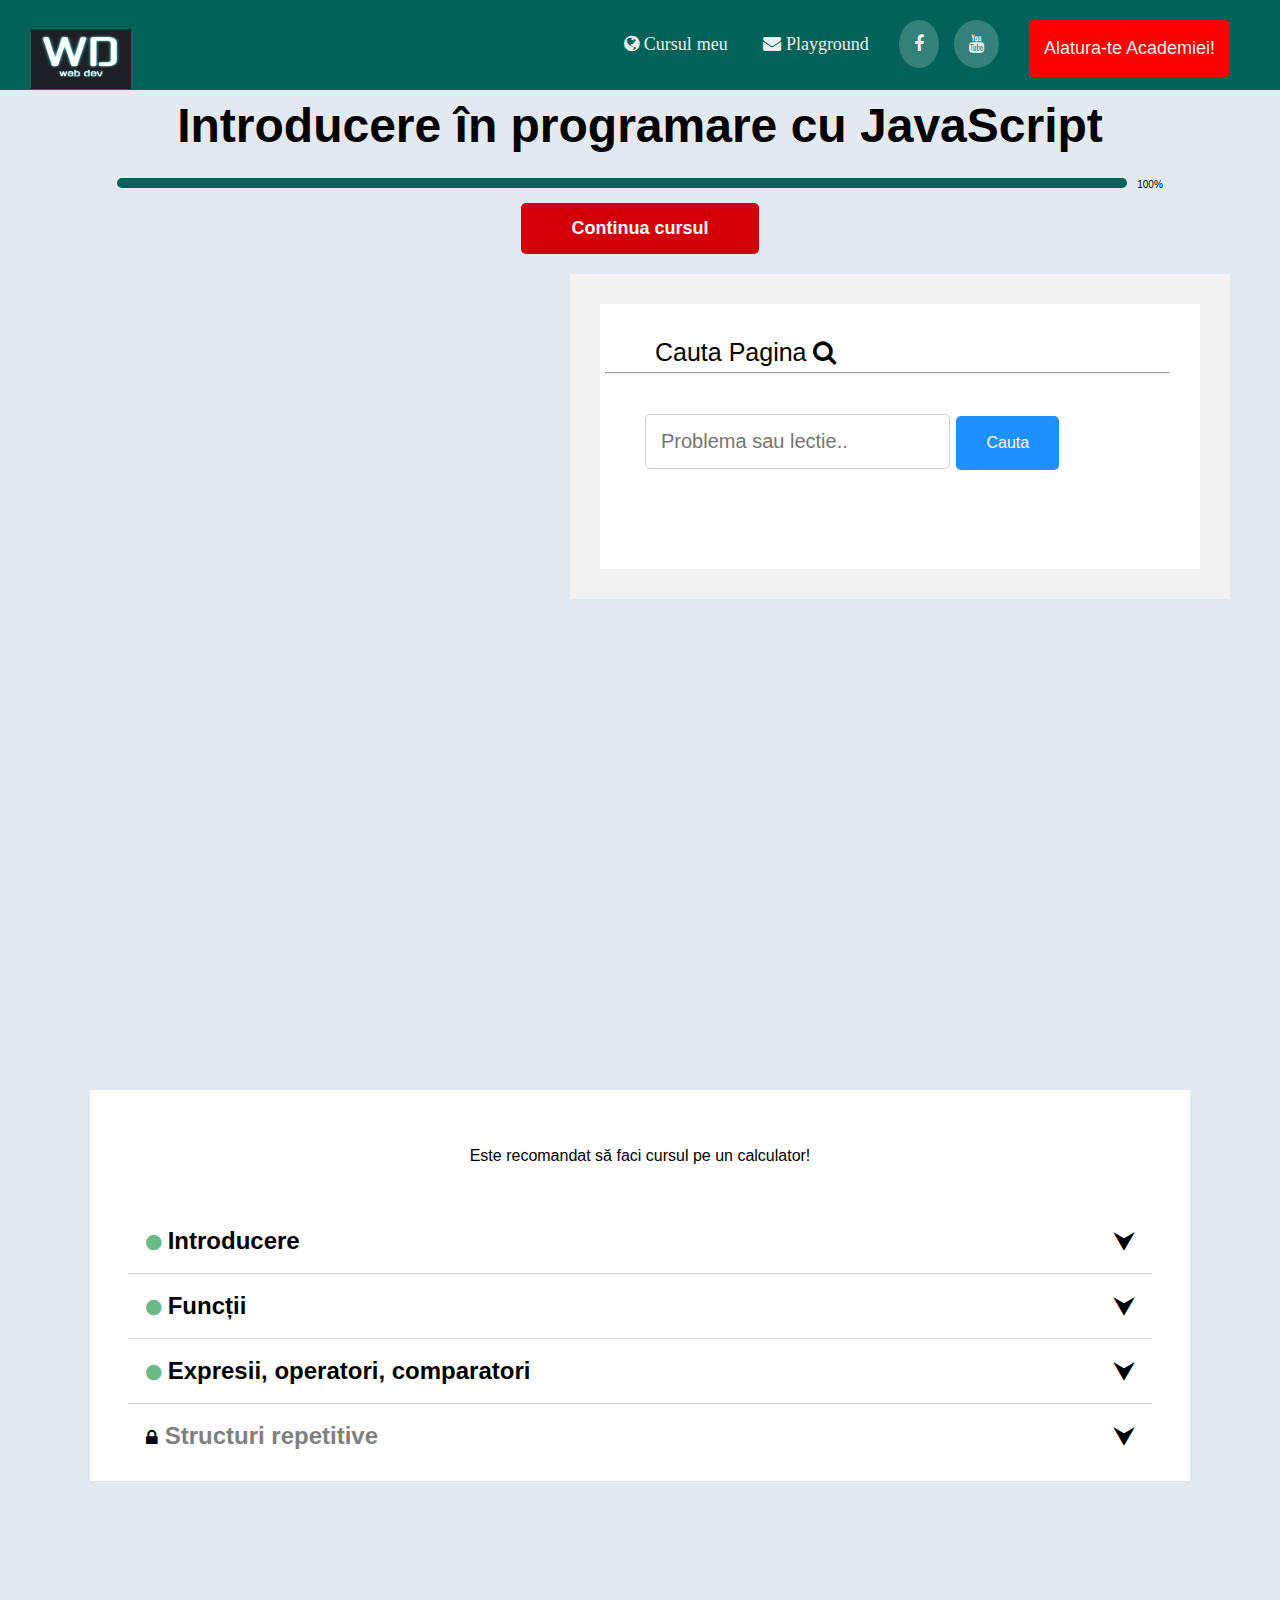
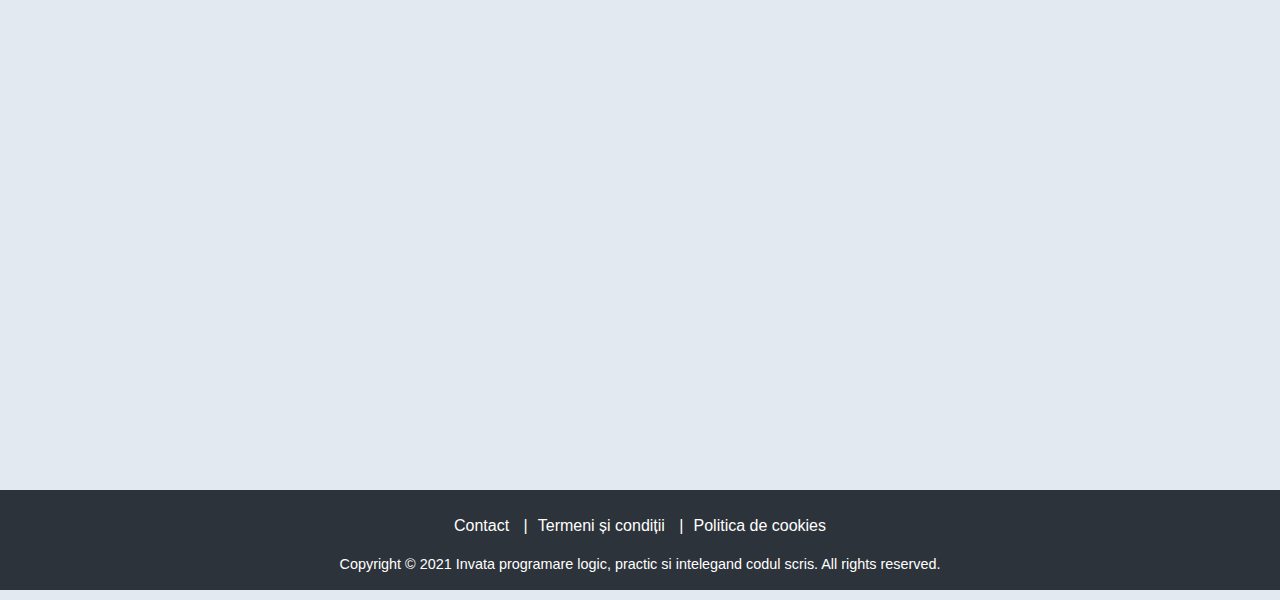
==== commit a56ef01d: "Merge branch 'develop' of https://github.com/LaurentiuDev/Website-programare-web into Mihaela-dev" ====
--- a/index.html
+++ b/index.html
@@ -14,27 +14,20 @@
 <body>
 
   <!-- Create Navbar Mihaela -->
-  <nav>
-    <div class="nav">
-      <div class="nav-header">
-        <div class="nav-title">
-          <img class="logo" src="./src/images/logo.png">
-    <!-- Create Navbar Mihaela -->
-    <nav>
-        <div class="nav-header">
-            <div class="nav-title">
-                <img class="logo" src="./src/images/logo.png">
-            </div>
-        </div>
+  <nav class="nav">
+    <div class="nav-header">
+      <div class="nav-title">
+        <img class="logo" src="./src/images/logo.png">
+      </div>
+    </div>
 
-        <div class="nav-links">
-            <a href="#cursul-meu" class="fa fa-globe"> Cursul meu</a>
-            <a href="#playground" class="fa fa-envelope"> Playground</a>
-            <a href="#button-fb" class="fa fa-facebook"></a>
-            <a href="#button-youtube" class="fa fa-youtube"></a>
-            <a href="#alatura" class="alatura" target="_blank">Alatura-te Academiei!</a>
-        </div>
-        <div>
+      <div class="nav-links">
+          <a href="#cursul-meu" class="fa fa-globe"> Cursul meu</a>
+          <a href="#playground" class="fa fa-envelope"> Playground</a>
+          <a href="#button-fb" class="fa fa-facebook"></a>
+          <a href="#button-youtube" class="fa fa-youtube"></a>
+          <a href="#alatura" class="alatura" target="_blank">Alatura-te Academiei!</a>
+      </div>
     </nav>
 
     <section>
@@ -128,25 +121,6 @@
           </div>
       </section>
 
-    <!--Footer Mihaela-->
-
-
-    <footer>
-        <div class="footer-container">
-          <ul class="footer-page">
-            <li><a href="contact.html">Contact |</a></li>
-            <li><a href="termeni-conditii.html">Termeni si conditii |</a></li>
-            <li><a href="cookie.html">Politica de cookie </a></li>
-        
-          </ul>
-          <p class="text-copyright">Copyright © 2021 | Web Dev | All rights reserved</a></p>
-        </div>
-        
-    </footer>
-        
-      
-  
-
     <footer>
         <div class="footerDiv">
             <div class="footerLinks">
--- a/src/styles.css
+++ b/src/styles.css
@@ -5,6 +5,7 @@
   /* Modificare bg dupa exemplul primit */
   background-color: #e2e9f1;
 }
+
 /* Start style Navbar */
 
 .navigation-bar {
@@ -105,14 +106,15 @@
   height: 1000px;
   margin: 0;
 }
+
+/* Mihaela */
 /* Start style Navbar */
-
-nav {
+.nav {
   height: 90px;
   background-color: #006259;
 }
 
-nav>.nav-header {
+.nav > .nav-header {
   display: inline;
 }
 
@@ -124,13 +126,13 @@
   margin-left: 15px;
 }
 
-nav>.nav-links {
+.nav > .nav-links {
   float: right;
   font-size: 18px;
   margin-top: 20px;
 }
 
-nav>.nav-links>a {
+.nav > .nav-links > a {
   padding: 15px;
   text-decoration: none;
   color: #efefef;
@@ -139,17 +141,17 @@
 .fa-youtube {
   background-color: #ffffff33;
   font-size: 18px;
+  border-bottom: rgb(22, 21, 21);
+  border-radius: 50%;
+}
+
+.fa-facebook {
+  background-color: #ffffff33;
+  font-size: 18px;
   border-bottom: white;
   border-radius: 50%;
 }
 
-.fa-facebook {
-  background-color: #ffffff33;
-  font-size: 18px;
-  border-bottom: white;
-  border-radius: 50%;
-}
-
 .alatura {
   background-color: red;
   font-size: 18px;
@@ -157,7 +159,9 @@
   margin-left: 30px;
   margin-right: 50px;
 }
+
 /* End style Navbar */
+
 /* Start style section search */
 
 .section-search {
@@ -209,6 +213,68 @@
   border: 1px solid #d1d1d1;
   border-radius: 5px;
 }
+
+/* End style section search */
+
+/* Profile wrapper */
+
+#profile-wrapper {
+  border-radius: 5px;
+  padding: 30px;
+  height: 200px;
+  display: flex;
+}
+
+#profile-left {
+  background-color: white;
+  height: 388px;
+  border-radius: 15px;
+  text-align: center;
+  display: table;
+  margin-right: 30px;
+  order: 1;
+  flex: 1 2 50px;
+}
+
+#profile-right {
+  background-color: white;
+  height: 100px;
+  border-radius: 15px;
+  display: table;
+  flex: 2 2 30%;
+  order: 2;
+}
+
+#profile-right-info {
+  display: block;
+  height: 40px;
+  border-bottom: 1px solid #d6d6d6;
+  margin: 20px;
+  font-size: 18px;
+}
+
+#profile-right-info-website {
+  display: block;
+  height: 40px;
+  margin: 20px;
+  font-size: 18px;
+}
+
+#profile-right-info h3,
+#profile-right-info-website h3 {
+  font-size: 18px;
+  display: inline;
+  padding-right: 10px;
+}
+
+#avatar {
+  border-radius: 50%;
+  width: 150px;
+  height: 150px;
+}
+
+/* End of profile wrapper */
+
 /* End style section search */
 
 * {
@@ -220,6 +286,10 @@
   color: black !important;
   font-size: 48px;
   margin-bottom: 15px;
+}
+
+.container {
+  font-size: 10px;
   text-align: center;
 }
 
@@ -243,19 +313,20 @@
 
 @keyframes progress-bar {
   20% {
-      opacity: 0.5;
+    opacity: 0.5;
   }
   50% {
-      opacity: 0.7;
+    opacity: 0.7;
   }
   60% {
-      opacity: 0.8;
+    opacity: 0.8;
   }
+
   70% {
-      opacity: 0.9;
+    opacity: 0.9;
   }
   90% {
-      opacity: 1;
+    opacity: 1;
   }
 }
 
@@ -316,9 +387,6 @@
   border-bottom: 1px solid #d6d6d6;
 }
 
-.active,
-.collapsible-courses:hover {}
-
 .collapsible-courses:after {
   content: '\2B9F';
   color: #000000;
@@ -428,4 +496,4 @@
   color: #fff;
   text-decoration: none;
 }
-/* End of footer*/+/* End of footer*/
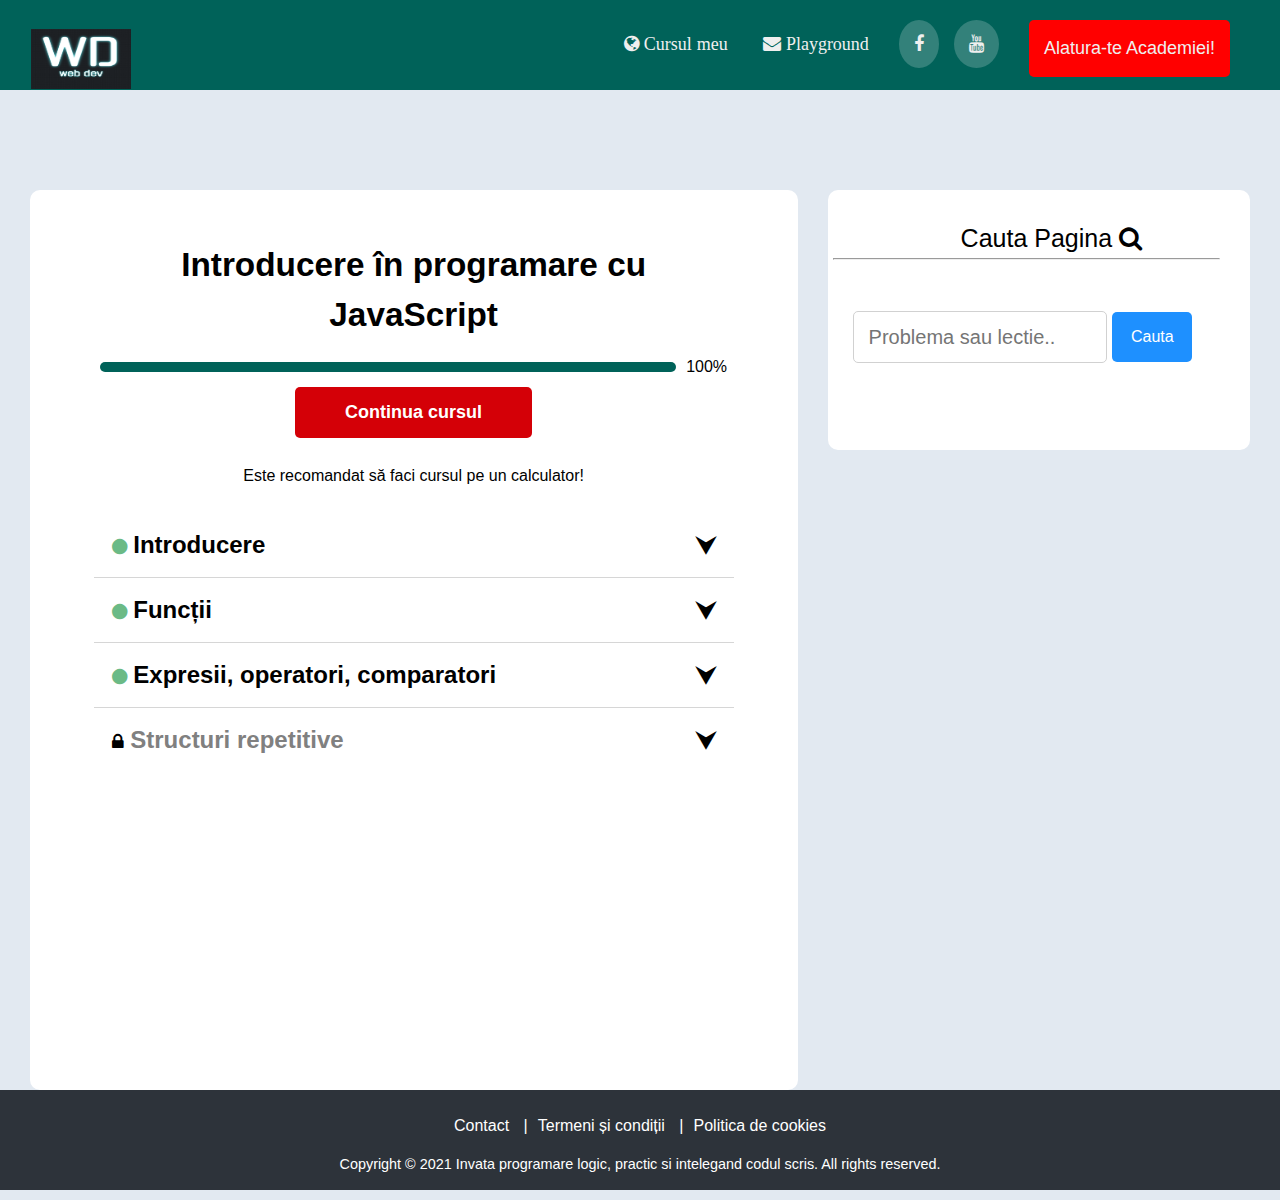
==== commit f9d8d453: "moved search and courses containers" ====
--- a/index.html
+++ b/index.html
@@ -12,38 +12,26 @@
 </head>
 
 <body>
+    <!-- Create Navbar Mihaela -->
+    <nav>
+        <div class="nav-header">
+            <div class="nav-title">
+                <img class="logo" src="./src/images/logo.png">
+            </div>
+        </div>
 
-  <!-- Create Navbar Mihaela -->
-  <nav class="nav">
-    <div class="nav-header">
-      <div class="nav-title">
-        <img class="logo" src="./src/images/logo.png">
-      </div>
-    </div>
-
-      <div class="nav-links">
-          <a href="#cursul-meu" class="fa fa-globe"> Cursul meu</a>
-          <a href="#playground" class="fa fa-envelope"> Playground</a>
-          <a href="#button-fb" class="fa fa-facebook"></a>
-          <a href="#button-youtube" class="fa fa-youtube"></a>
-          <a href="#alatura" class="alatura" target="_blank">Alatura-te Academiei!</a>
-      </div>
+        <div class="nav-links">
+            <a href="#cursul-meu" class="fa fa-globe"> Cursul meu</a>
+            <a href="#playground" class="fa fa-envelope"> Playground</a>
+            <a href="#button-fb" class="fa fa-facebook"></a>
+            <a href="#button-youtube" class="fa fa-youtube"></a>
+            <a href="#alatura" class="alatura" target="_blank">Alatura-te Academiei!</a>
+        </div>
+        <div>
     </nav>
 
     <section>
-        <div class="container">
-            <h1>Introducere în programare cu JavaScript</h1>
-
-            <div class="container-progress-bar ">
-                <div class="progress-bar">
-                </div>
-                <div class="text">
-                    <span>100%</span>
-                </div>
-            </div>
-        </div>
-        <button class="continue-course-button">Continua cursul</button>
-
+    
         <div class="section-search">
             <div class="search-container">
                 <p> Cauta Pagina <i class="fa fa-search"></i></p>
@@ -57,11 +45,23 @@
                 </div>
             </div>
         </div>
+        <div class="section-courses"> 
+        <div class="container">
+            <h1>Introducere în programare cu JavaScript</h1>
 
-    </section>
+            <div class="container-progress-bar ">
+                <div class="progress-bar">
+                </div>
+                <div class="text">
+                    <span>100%</span>
+                </div>
+            </div>
+            <button class="continue-course-button">Continua cursul</button>
+        </div>
+   
 
     <!--List courses-->
-    <section id="list-courses">
+    <div id="list-courses">
 
         <div class="coursesWrapper">
             <div class="cousres-intro">Este recomandat să faci cursul pe un calculator!</div>
@@ -116,10 +116,15 @@
                 <div class="list-coursesDiv">
                     <i class="grayBulletIcon fa fa-circle"></i>
                     <div class="list-courses-line-gray"></div><span class="list-courses-title"> <i class="fa fa-lock"></i> Exercițiu interactiv: FizzBuzz</span></div>
-                      <!-- End of List courses-->
-              </div>
-          </div>
-      </section>
+
+
+            </div>
+
+        </div>
+     </div>
+    </div>
+    </section>
+    <!-- End of List courses-->
 
     <footer>
         <div class="footerDiv">
@@ -131,7 +136,6 @@
             <div class="footerCopyright">Copyright © 2021 Invata programare logic, practic si intelegand codul scris. All rights reserved.</div>
         </div>
     </footer>
-
     <script src="./src/main.js">
     </script>
 </body>
--- a/src/styles.css
+++ b/src/styles.css
@@ -5,7 +5,6 @@
   /* Modificare bg dupa exemplul primit */
   background-color: #e2e9f1;
 }
-
 /* Start style Navbar */
 
 .navigation-bar {
@@ -103,18 +102,19 @@
 /* End style Navbar */
 
 section {
+ display: flex;
+  flex-direction: row-reverse;
   height: 1000px;
   margin: 0;
 }
-
-/* Mihaela */
 /* Start style Navbar */
-.nav {
+
+nav {
   height: 90px;
   background-color: #006259;
 }
 
-.nav > .nav-header {
+nav>.nav-header {
   display: inline;
 }
 
@@ -126,13 +126,13 @@
   margin-left: 15px;
 }
 
-.nav > .nav-links {
+nav>.nav-links {
   float: right;
   font-size: 18px;
   margin-top: 20px;
 }
 
-.nav > .nav-links > a {
+nav>.nav-links>a {
   padding: 15px;
   text-decoration: none;
   color: #efefef;
@@ -141,7 +141,7 @@
 .fa-youtube {
   background-color: #ffffff33;
   font-size: 18px;
-  border-bottom: rgb(22, 21, 21);
+  border-bottom: white;
   border-radius: 50%;
 }
 
@@ -159,18 +159,26 @@
   margin-left: 30px;
   margin-right: 50px;
 }
-
 /* End style Navbar */
+.section-courses{
+  background-color: #fff;
+  display: flex;
+  flex-direction: column;
+  align-items: center;
+  width: 60vw;
+  height: 100vh;
+  margin-left: 20px;
+  margin-top: 100px;
+  border-radius: 10px;
+}
 
 /* Start style section search */
 
 .section-search {
-  background-color: #f2f2f2;
-  float: right;
-  margin-top: 20px;
-  margin-right: 50px;
-  padding: 30px 30px 30px 30px;
-  width: 600px;
+  margin: 30px;
+  margin-top: 100px;
+  width: 33vw;
+  height: 30vh;
 }
 
 .search-container p {
@@ -178,15 +186,21 @@
 }
 
 .search-container {
-  background-color: #fff;
+  background-color: #fff; 
   font-size: 25px;
   padding: 30px 30px 5px 5px;
-  border: 1p;
-  height: 230px;
+  border: 1px;
+  height: 25vh;
+  border-radius: 10px;
+  text-align: center;
+}
+
+.form {
+  display: flex;
   flex-direction: row;
-}
-
-.form {
+  align-items: center;
+  width: 29vw;
+  height: 15vh;
   border: 2px;
   padding-top: 5px;
   background-color: white;
@@ -197,106 +211,50 @@
   background-color: #1e90ff;
   border: none;
   color: white;
-  padding: 18px 30px;
+  width: 80px;
+  height: 50px;
+  margin-left: 5px;
   font-size: 16px;
   border-radius: 5px;
   display: inline;
 }
 
 #search-box input[type="text"] {
-  width: 50%;
+  width: 60%;
   padding: 15px;
-  margin-left: 30px;
-  margin-top: 30px;
+  margin-left: 10px;
+  height: 20px;
   font-size: 20px;
   color: black;
   border: 1px solid #d1d1d1;
   border-radius: 5px;
 }
-
-/* End style section search */
-
-/* Profile wrapper */
-
-#profile-wrapper {
-  border-radius: 5px;
-  padding: 30px;
-  height: 200px;
-  display: flex;
-}
-
-#profile-left {
-  background-color: white;
-  height: 388px;
-  border-radius: 15px;
-  text-align: center;
-  display: table;
-  margin-right: 30px;
-  order: 1;
-  flex: 1 2 50px;
-}
-
-#profile-right {
-  background-color: white;
-  height: 100px;
-  border-radius: 15px;
-  display: table;
-  flex: 2 2 30%;
-  order: 2;
-}
-
-#profile-right-info {
-  display: block;
-  height: 40px;
-  border-bottom: 1px solid #d6d6d6;
-  margin: 20px;
-  font-size: 18px;
-}
-
-#profile-right-info-website {
-  display: block;
-  height: 40px;
-  margin: 20px;
-  font-size: 18px;
-}
-
-#profile-right-info h3,
-#profile-right-info-website h3 {
-  font-size: 18px;
-  display: inline;
-  padding-right: 10px;
-}
-
-#avatar {
-  border-radius: 50%;
-  width: 150px;
-  height: 150px;
-}
-
-/* End of profile wrapper */
-
 /* End style section search */
 
 * {
   padding: 0;
   margin: 0;
 }
-
+.container{
+  background-color: white;
+  display: table;
+  margin-top: 50px;
+  height: 20vh;
+  width: 50vw;
+
+}
 .container h1 {
   color: black !important;
-  font-size: 48px;
+  font-size: 25pt;
   margin-bottom: 15px;
-}
-
-.container {
-  font-size: 10px;
   text-align: center;
+  
 }
 
 .progress-bar {
-  width: 1010px;
+  width: 45vw;
   height: 10px;
-  content: "";
+  content: " ";
   opacity: 1;
   background: #006259;
   border-radius: 10px;
@@ -307,26 +265,25 @@
 
 .container-progress-bar {
   display: flex;
-  justify-content: center;
-  align-items: baseline;
+  justify-content: center; 
+  align-items: baseline; 
 }
 
 @keyframes progress-bar {
   20% {
-    opacity: 0.5;
+      opacity: 0.5;
   }
   50% {
-    opacity: 0.7;
+      opacity: 0.7;
   }
   60% {
-    opacity: 0.8;
+      opacity: 0.8;
   }
-
   70% {
-    opacity: 0.9;
+      opacity: 0.9;
   }
   90% {
-    opacity: 1;
+      opacity: 1;
   }
 }
 
@@ -347,6 +304,7 @@
   margin: 0 auto;
   display: block;
   font-weight: 700;
+  
 }
 
 .btn:hover {
@@ -366,10 +324,8 @@
 /* list courses */
 
 .coursesWrapper {
-  margin: auto;
-  width: 80%;
+  width: 50vw;
   background-color: white;
-  padding: 1% 3%;
 }
 
 .collapsible-courses {
@@ -387,6 +343,9 @@
   border-bottom: 1px solid #d6d6d6;
 }
 
+.active,
+.collapsible-courses:hover {}
+
 .collapsible-courses:after {
   content: '\2B9F';
   color: #000000;
@@ -496,4 +455,4 @@
   color: #fff;
   text-decoration: none;
 }
-/* End of footer*/
+/* End of footer*/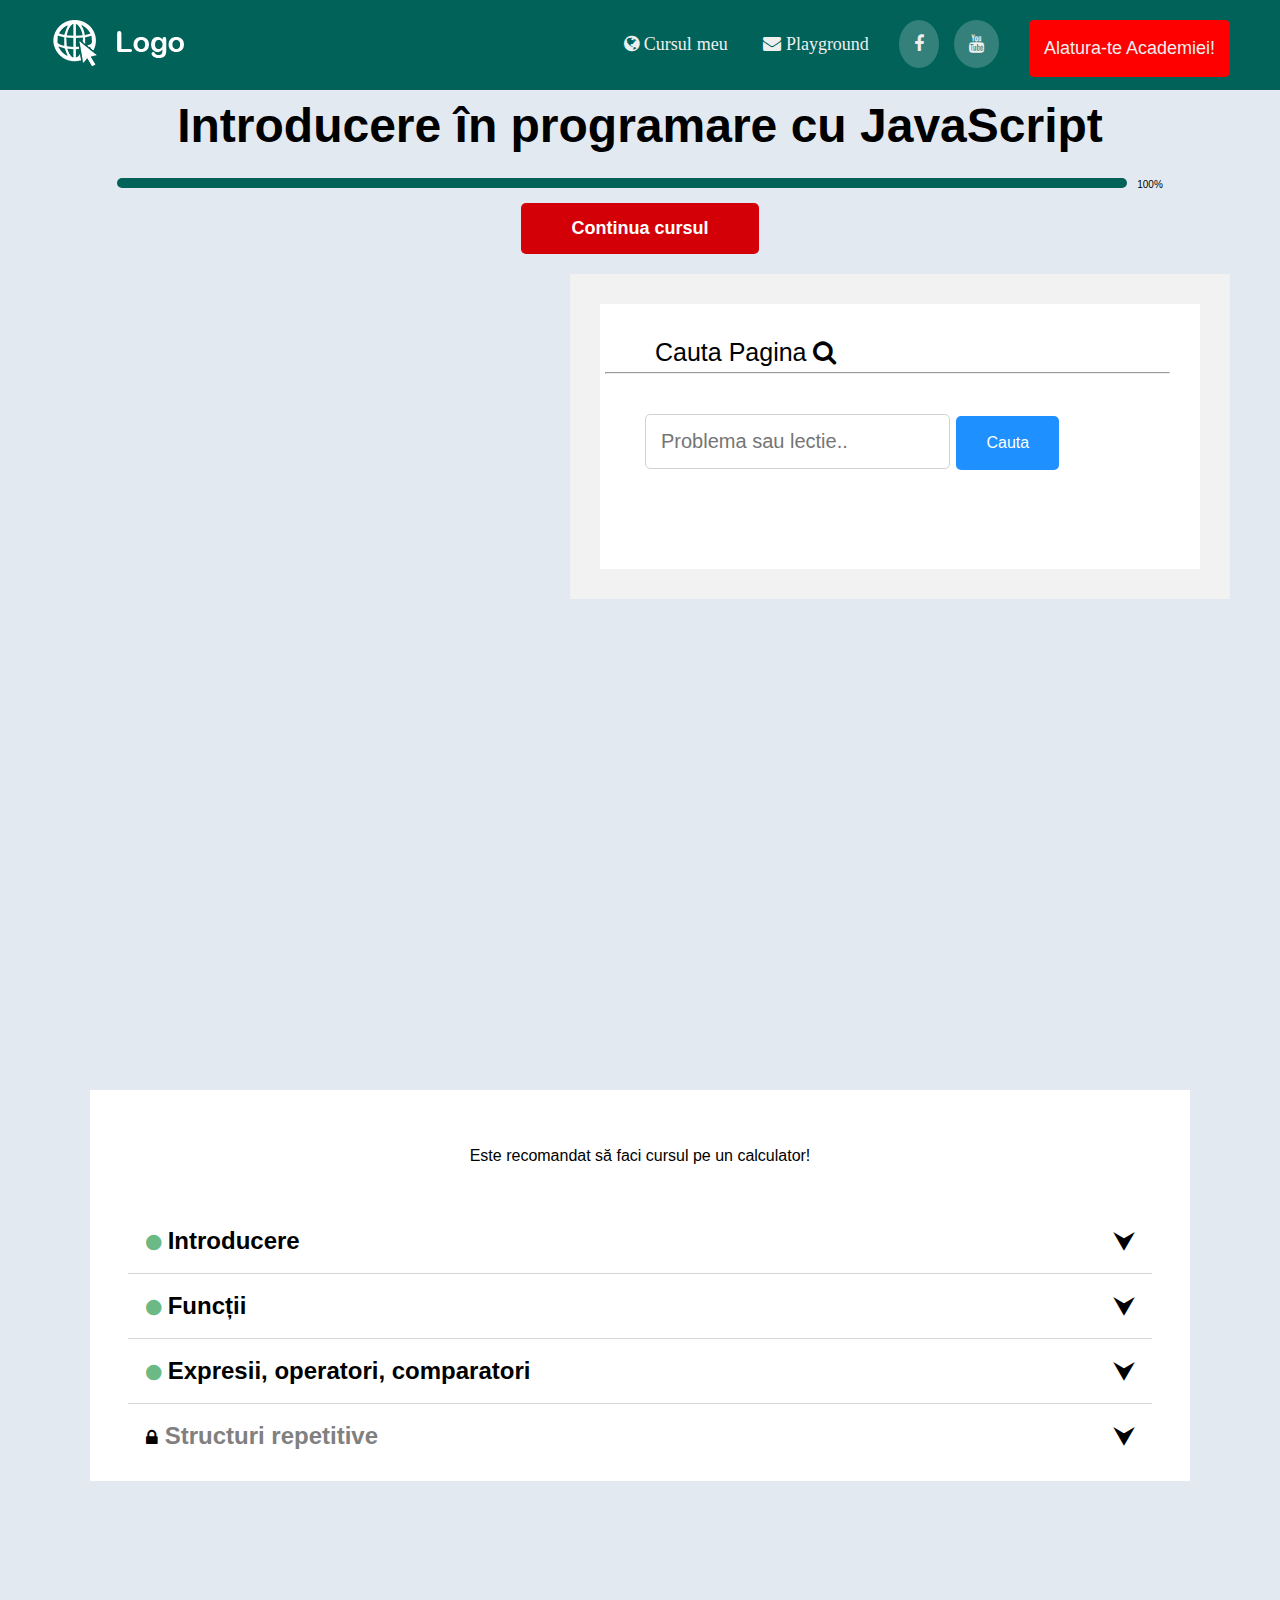
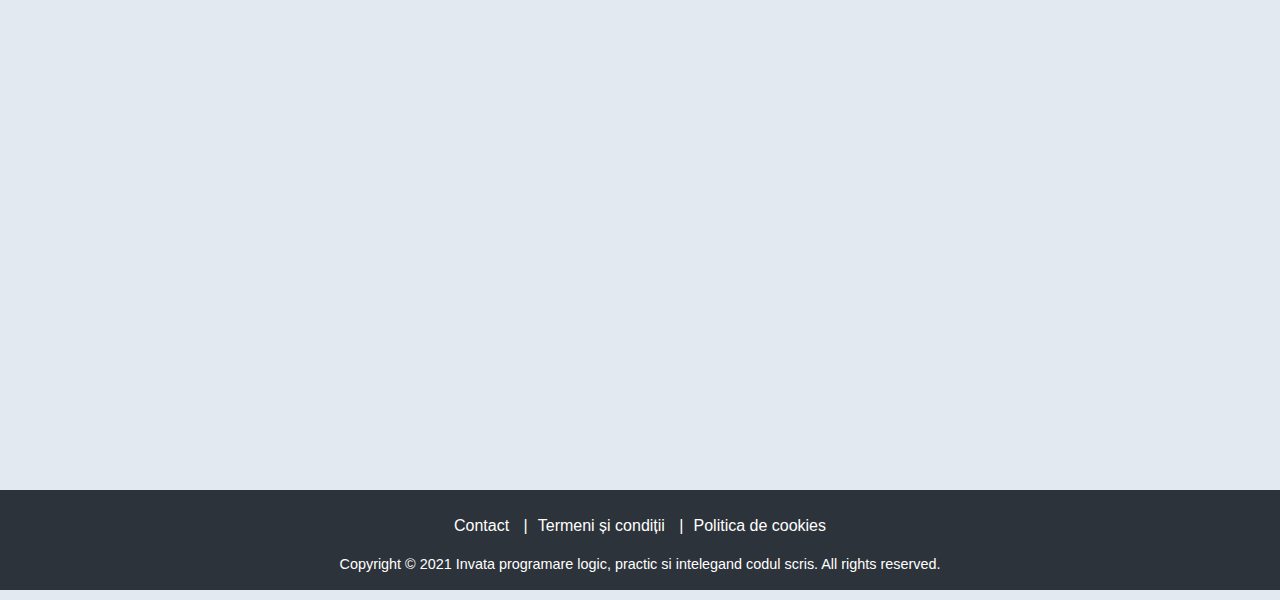
==== commit 89525776: "Task - Adaugare logo pe paginia index si contact." ====
--- a/index.html
+++ b/index.html
@@ -12,11 +12,14 @@
 </head>
 
 <body>
+
     <!-- Create Navbar Mihaela -->
-    <nav>
+    <nav class="nav">
         <div class="nav-header">
             <div class="nav-title">
-                <img class="logo" src="./src/images/logo.png">
+                <div class="nav-logo-top">
+                    <a href="index.html"><img src="images/logo.png"></a>
+                </div>
             </div>
         </div>
 
@@ -27,11 +30,22 @@
             <a href="#button-youtube" class="fa fa-youtube"></a>
             <a href="#alatura" class="alatura" target="_blank">Alatura-te Academiei!</a>
         </div>
-        <div>
     </nav>
 
     <section>
-    
+        <div class="container">
+            <h1>Introducere în programare cu JavaScript</h1>
+
+            <div class="container-progress-bar ">
+                <div class="progress-bar">
+                </div>
+                <div class="text">
+                    <span>100%</span>
+                </div>
+            </div>
+        </div>
+        <button class="continue-course-button">Continua cursul</button>
+
         <div class="section-search">
             <div class="search-container">
                 <p> Cauta Pagina <i class="fa fa-search"></i></p>
@@ -45,23 +59,11 @@
                 </div>
             </div>
         </div>
-        <div class="section-courses"> 
-        <div class="container">
-            <h1>Introducere în programare cu JavaScript</h1>
 
-            <div class="container-progress-bar ">
-                <div class="progress-bar">
-                </div>
-                <div class="text">
-                    <span>100%</span>
-                </div>
-            </div>
-            <button class="continue-course-button">Continua cursul</button>
-        </div>
-   
+    </section>
 
     <!--List courses-->
-    <div id="list-courses">
+    <section id="list-courses">
 
         <div class="coursesWrapper">
             <div class="cousres-intro">Este recomandat să faci cursul pe un calculator!</div>
@@ -116,26 +118,22 @@
                 <div class="list-coursesDiv">
                     <i class="grayBulletIcon fa fa-circle"></i>
                     <div class="list-courses-line-gray"></div><span class="list-courses-title"> <i class="fa fa-lock"></i> Exercițiu interactiv: FizzBuzz</span></div>
-
-
+                <!-- End of List courses-->
             </div>
-
         </div>
-     </div>
-    </div>
     </section>
-    <!-- End of List courses-->
 
     <footer>
         <div class="footerDiv">
             <div class="footerLinks">
-                <div class="footerLinkWrapper"><a href="#" class="footerLink">Contact</a> | </div>
+                <div class="footerLinkWrapper"><a href="contact.html" class="footerLink">Contact</a> | </div>
                 <div class="footerLinkWrapper"><a href="#" class="footerLink">Termeni și condiții</a> | </div>
                 <div class="footerLinkWrapper"><a href="#" class="footerLink">Politica de cookies</a></div>
             </div>
             <div class="footerCopyright">Copyright © 2021 Invata programare logic, practic si intelegand codul scris. All rights reserved.</div>
         </div>
     </footer>
+
     <script src="./src/main.js">
     </script>
 </body>
--- a/src/styles.css
+++ b/src/styles.css
@@ -1,458 +1,526 @@
 body {
-  margin: 0;
-  font-family: Arial, Helvetica, sans-serif;
-  line-height: 1.5;
-  /* Modificare bg dupa exemplul primit */
-  background-color: #e2e9f1;
-}
+    margin: 0;
+    font-family: Arial, Helvetica, sans-serif;
+    line-height: 1.5;
+    /* Modificare bg dupa exemplul primit */
+    background-color: #e2e9f1;
+}
+
+
 /* Start style Navbar */
 
 .navigation-bar {
-  background-color: #006259;
-  overflow: hidden;
+    background-color: #006259;
+    overflow: hidden;
 }
 
 .logo {
-  padding: 14px 16px;
-  width: 30px;
-  height: 30px;
+    padding: 14px 16px;
+    width: 30px;
+    height: 30px;
 }
 
 ul li {
-  display: inline;
+    display: inline;
 }
 
 .navigation-bar a {
-  float: right;
-  color: #f2f2f2;
-  padding: 14px 16px;
-  text-decoration: none;
+    float: right;
+    color: #f2f2f2;
+    padding: 14px 16px;
+    text-decoration: none;
 }
 
 .fa-envelope {
-  color: #f2f2f2;
+    color: #f2f2f2;
 }
 
 .fa-globe {
-  color: #f2f2f2;
+    color: #f2f2f2;
 }
 
 .btn1 {
-  text-decoration: none;
-  border-left: 1px solid black;
-  border-right: 1px solid black;
-  border-top: 2px solid black;
-  border-bottom: 2px solid black;
-  border-radius: 3px;
-  background-color: white;
-  color: #004c45;
-  height: 30px;
-  width: 100%;
-  margin-bottom: 5px;
-  cursor: pointer;
+    text-decoration: none;
+    border-left: 1px solid black;
+    border-right: 1px solid black;
+    border-top: 2px solid black;
+    border-bottom: 2px solid black;
+    border-radius: 3px;
+    background-color: white;
+    color: #004c45;
+    height: 30px;
+    width: 100%;
+    margin-bottom: 5px;
+    cursor: pointer;
 }
 
 .btn1:hover {
-  background-color: #eee;
+    background-color: #eee;
 }
 
 .btn2 {
-  text-decoration: none;
-  border: none;
-  border-radius: 3px;
-  background-color: #3eb3ab;
-  height: 30px;
-  width: 100%;
-  color: #004c45;
-  cursor: pointer;
+    text-decoration: none;
+    border: none;
+    border-radius: 3px;
+    background-color: #3eb3ab;
+    height: 30px;
+    width: 100%;
+    color: #004c45;
+    cursor: pointer;
 }
 
 .btn2:hover {
-  background-color: #34948e;
+    background-color: #34948e;
 }
 
 .fa-facebook {
-  background-color: #ffffff33;
-  border-bottom: white;
-  border-radius: 50%;
-  margin-left: 10px;
-  font-size: 10px;
+    background-color: #ffffff33;
+    border-bottom: white;
+    border-radius: 50%;
+    margin-left: 10px;
+    font-size: 10px;
 }
 
 .fa-youtube {
-  background-color: #ffffff33;
-  border-bottom: white;
-  border-radius: 50%;
-  margin-left: 10px;
-  font-size: 10px;
+    background-color: #ffffff33;
+    border-bottom: white;
+    border-radius: 50%;
+    margin-left: 10px;
+    font-size: 10px;
 }
 
 .alatura {
-  float: right;
-  background-color: red;
-  /* Green */
-  margin-left: 10px;
-  font-size: 13px;
-  border-radius: 5px;
+    float: right;
+    background-color: red;
+    /* Green */
+    margin-left: 10px;
+    font-size: 13px;
+    border-radius: 5px;
 }
 
 .elemente-nav {
-  margin-right: 250px;
-}
+    margin-right: 250px;
+}
+
+
 /* End style Navbar */
 
 section {
- display: flex;
-  flex-direction: row-reverse;
-  height: 1000px;
-  margin: 0;
-}
+    height: 1000px;
+    margin: 0;
+}
+
+
+/* Mihaela */
+
+
 /* Start style Navbar */
 
-nav {
-  height: 90px;
-  background-color: #006259;
-}
-
-nav>.nav-header {
-  display: inline;
+.nav {
+    height: 90px;
+    background-color: #006259;
+}
+
+.nav>.nav-header {
+    display: inline;
 }
 
 .logo {
-  width: 100px;
-  height: 60px;
-  position: absolute;
-  margin-top: 15px;
-  margin-left: 15px;
-}
-
-nav>.nav-links {
-  float: right;
-  font-size: 18px;
-  margin-top: 20px;
-}
-
-nav>.nav-links>a {
-  padding: 15px;
-  text-decoration: none;
-  color: #efefef;
+    width: 100px;
+    height: 60px;
+    position: absolute;
+    margin-top: 15px;
+    margin-left: 15px;
+}
+
+.nav>.nav-links {
+    float: right;
+    font-size: 18px;
+    margin-top: 20px;
+}
+
+.nav>.nav-links>a {
+    padding: 15px;
+    text-decoration: none;
+    color: #efefef;
+}
+
+.nav-logo-top {
+    height: 46px;
+    display: flex;
+    padding: 16px 0px 0 50px;
+    float: left;
 }
 
 .fa-youtube {
-  background-color: #ffffff33;
-  font-size: 18px;
-  border-bottom: white;
-  border-radius: 50%;
+    background-color: #ffffff33;
+    font-size: 18px;
+    border-bottom: rgb(22, 21, 21);
+    border-radius: 50%;
 }
 
 .fa-facebook {
-  background-color: #ffffff33;
-  font-size: 18px;
-  border-bottom: white;
-  border-radius: 50%;
+    background-color: #ffffff33;
+    font-size: 18px;
+    border-bottom: white;
+    border-radius: 50%;
 }
 
 .alatura {
-  background-color: red;
-  font-size: 18px;
-  border-radius: 5px;
-  margin-left: 30px;
-  margin-right: 50px;
-}
+    background-color: red;
+    font-size: 18px;
+    border-radius: 5px;
+    margin-left: 30px;
+    margin-right: 50px;
+}
+
+
 /* End style Navbar */
-.section-courses{
-  background-color: #fff;
-  display: flex;
-  flex-direction: column;
-  align-items: center;
-  width: 60vw;
-  height: 100vh;
-  margin-left: 20px;
-  margin-top: 100px;
-  border-radius: 10px;
-}
+
 
 /* Start style section search */
 
 .section-search {
-  margin: 30px;
-  margin-top: 100px;
-  width: 33vw;
-  height: 30vh;
+    background-color: #f2f2f2;
+    float: right;
+    margin-top: 20px;
+    margin-right: 50px;
+    padding: 30px 30px 30px 30px;
+    width: 600px;
 }
 
 .search-container p {
-  margin-left: 50px;
+    margin-left: 50px;
 }
 
 .search-container {
-  background-color: #fff; 
-  font-size: 25px;
-  padding: 30px 30px 5px 5px;
-  border: 1px;
-  height: 25vh;
-  border-radius: 10px;
-  text-align: center;
+    background-color: #fff;
+    font-size: 25px;
+    padding: 30px 30px 5px 5px;
+    border: 1p;
+    height: 230px;
+    flex-direction: row;
 }
 
 .form {
-  display: flex;
-  flex-direction: row;
-  align-items: center;
-  width: 29vw;
-  height: 15vh;
-  border: 2px;
-  padding-top: 5px;
-  background-color: white;
-  padding: 10px 10px 10px 10px;
+    border: 2px;
+    padding-top: 5px;
+    background-color: white;
+    padding: 10px 10px 10px 10px;
 }
 
 .search-button {
-  background-color: #1e90ff;
-  border: none;
-  color: white;
-  width: 80px;
-  height: 50px;
-  margin-left: 5px;
-  font-size: 16px;
-  border-radius: 5px;
-  display: inline;
+    background-color: #1e90ff;
+    border: none;
+    color: white;
+    padding: 18px 30px;
+    font-size: 16px;
+    border-radius: 5px;
+    display: inline;
 }
 
 #search-box input[type="text"] {
-  width: 60%;
-  padding: 15px;
-  margin-left: 10px;
-  height: 20px;
-  font-size: 20px;
-  color: black;
-  border: 1px solid #d1d1d1;
-  border-radius: 5px;
-}
+    width: 50%;
+    padding: 15px;
+    margin-left: 30px;
+    margin-top: 30px;
+    font-size: 20px;
+    color: black;
+    border: 1px solid #d1d1d1;
+    border-radius: 5px;
+}
+
+
 /* End style section search */
 
+
+/* Profile wrapper */
+
+#profile-wrapper {
+    border-radius: 5px;
+    padding: 30px;
+    height: 200px;
+    display: flex;
+}
+
+#profile-left {
+    background-color: white;
+    height: 388px;
+    border-radius: 15px;
+    text-align: center;
+    display: table;
+    margin-right: 30px;
+    order: 1;
+    flex: 1 2 50px;
+}
+
+#profile-right {
+    background-color: white;
+    height: 100px;
+    border-radius: 15px;
+    display: table;
+    flex: 2 2 30%;
+    order: 2;
+}
+
+#profile-right-info {
+    display: block;
+    height: 40px;
+    border-bottom: 1px solid #d6d6d6;
+    margin: 20px;
+    font-size: 18px;
+}
+
+#profile-right-info-website {
+    display: block;
+    height: 40px;
+    margin: 20px;
+    font-size: 18px;
+}
+
+#profile-right-info h3,
+#profile-right-info-website h3 {
+    font-size: 18px;
+    display: inline;
+    padding-right: 10px;
+}
+
+#avatar {
+    border-radius: 50%;
+    width: 150px;
+    height: 150px;
+}
+
+
+/* End of profile wrapper */
+
+
+/* End style section search */
+
 * {
-  padding: 0;
-  margin: 0;
-}
-.container{
-  background-color: white;
-  display: table;
-  margin-top: 50px;
-  height: 20vh;
-  width: 50vw;
-
-}
+    padding: 0;
+    margin: 0;
+}
+
 .container h1 {
-  color: black !important;
-  font-size: 25pt;
-  margin-bottom: 15px;
-  text-align: center;
-  
+    color: black !important;
+    font-size: 48px;
+    margin-bottom: 15px;
+}
+
+.container {
+    font-size: 10px;
+    text-align: center;
 }
 
 .progress-bar {
-  width: 45vw;
-  height: 10px;
-  content: " ";
-  opacity: 1;
-  background: #006259;
-  border-radius: 10px;
-  animation: progress-bar 2s cubic-bezier(0.25, 0.46, 0.45, 0.94) infinite;
-  margin-bottom: 15px;
-  font-size: 2px;
+    width: 1010px;
+    height: 10px;
+    content: "";
+    opacity: 1;
+    background: #006259;
+    border-radius: 10px;
+    animation: progress-bar 2s cubic-bezier(0.25, 0.46, 0.45, 0.94) infinite;
+    margin-bottom: 15px;
+    font-size: 2px;
 }
 
 .container-progress-bar {
-  display: flex;
-  justify-content: center; 
-  align-items: baseline; 
+    display: flex;
+    justify-content: center;
+    align-items: baseline;
 }
 
 @keyframes progress-bar {
-  20% {
-      opacity: 0.5;
-  }
-  50% {
-      opacity: 0.7;
-  }
-  60% {
-      opacity: 0.8;
-  }
-  70% {
-      opacity: 0.9;
-  }
-  90% {
-      opacity: 1;
-  }
+    20% {
+        opacity: 0.5;
+    }
+    50% {
+        opacity: 0.7;
+    }
+    60% {
+        opacity: 0.8;
+    }
+    70% {
+        opacity: 0.9;
+    }
+    90% {
+        opacity: 1;
+    }
 }
 
 .text {
-  margin-left: 10px;
+    margin-left: 10px;
 }
 
 .continue-course-button {
-  color: white;
-  cursor: pointer;
-  background: #d40007;
-  border-radius: 5px;
-  outline: none !important;
-  border: none !important;
-  box-sizing: border-box;
-  font-size: 18px;
-  padding: 15px 50px;
-  margin: 0 auto;
-  display: block;
-  font-weight: 700;
-  
+    color: white;
+    cursor: pointer;
+    background: #d40007;
+    border-radius: 5px;
+    outline: none !important;
+    border: none !important;
+    box-sizing: border-box;
+    font-size: 18px;
+    padding: 15px 50px;
+    margin: 0 auto;
+    display: block;
+    font-weight: 700;
 }
 
 .btn:hover {
-  opacity: 0.8;
-  transition: 0.3s;
-  height: 100px;
-  background: rgb(45, 51, 58);
-  display: flex;
-  flex-direction: column;
-  align-items: center;
+    opacity: 0.8;
+    transition: 0.3s;
+    height: 100px;
+    background: rgb(45, 51, 58);
+    display: flex;
+    flex-direction: column;
+    align-items: center;
 }
 
 footer {
-  height: 100px;
-  background: rgb(45, 51, 58);
-}
+    height: 100px;
+    background: rgb(45, 51, 58);
+}
+
+
 /* list courses */
 
 .coursesWrapper {
-  width: 50vw;
-  background-color: white;
+    margin: auto;
+    width: 80%;
+    background-color: white;
+    padding: 1% 3%;
 }
 
 .collapsible-courses {
-  display: block;
-  background-color: #FFFFFF;
-  color: #000000;
-  cursor: pointer;
-  padding: 18px;
-  width: 100%;
-  border: none;
-  text-align: left;
-  outline: none;
-  font-size: 1.5rem;
-  font-weight: 600;
-  border-bottom: 1px solid #d6d6d6;
-}
-
-.active,
-.collapsible-courses:hover {}
+    display: block;
+    background-color: #FFFFFF;
+    color: #000000;
+    cursor: pointer;
+    padding: 18px;
+    width: 100%;
+    border: none;
+    text-align: left;
+    outline: none;
+    font-size: 1.5rem;
+    font-weight: 600;
+    border-bottom: 1px solid #d6d6d6;
+}
 
 .collapsible-courses:after {
-  content: '\2B9F';
-  color: #000000;
-  font-weight: bold;
-  float: right;
-  margin-left: 5px;
+    content: '\2B9F';
+    color: #000000;
+    font-weight: bold;
+    float: right;
+    margin-left: 5px;
 }
 
 .active:after {
-  content: "\2B9D";
-  color: #000000;
+    content: "\2B9D";
+    color: #000000;
 }
 
 .list-courses {
-  padding: 0 18px;
-  max-height: 0;
-  overflow: hidden;
-  transition: max-height 0.2s ease-out;
-  background-color: #FFFFFF;
+    padding: 0 18px;
+    max-height: 0;
+    overflow: hidden;
+    transition: max-height 0.2s ease-out;
+    background-color: #FFFFFF;
 }
 
 .greenBulletIconBig {
-  color: #6bba86;
-  font-size: 18px;
+    color: #6bba86;
+    font-size: 18px;
 }
 
 .grayBulletIconBig {
-  color: #000000;
-  font-size: 18px;
+    color: #000000;
+    font-size: 18px;
 }
 
 .greenBulletIcon {
-  color: #6bba86;
-  font-size: 16px;
+    color: #6bba86;
+    font-size: 16px;
 }
 
 .grayBulletIcon {
-  color: gray;
-  font-size: 16px;
+    color: gray;
+    font-size: 16px;
 }
 
 .cousres-intro {
-  text-align: center;
-  padding: 4%;
-  font-size: 16px;
-  font-weight: 500;
+    text-align: center;
+    padding: 4%;
+    font-size: 16px;
+    font-weight: 500;
 }
 
 .list-coursesDiv {
-  position: relative;
-  display: flex;
-  padding-left: 16px;
-  cursor: pointer;
-  font-size: 18px;
-  color: #212121;
-  padding: 5px;
+    position: relative;
+    display: flex;
+    padding-left: 16px;
+    cursor: pointer;
+    font-size: 18px;
+    color: #212121;
+    padding: 5px;
 }
 
 .list-coursesDiv:hover {
-  background-color: rgb(228, 228, 228);
+    background-color: rgb(228, 228, 228);
 }
 
 .list-courses-line {
-  border-left: 1.5px solid #6bba86;
-  margin: -7px;
-  padding-left: 20px;
+    border-left: 1.5px solid #6bba86;
+    margin: -7px;
+    padding-left: 20px;
 }
 
 .list-courses-line-gray {
-  border-left: 1.5px solid gray;
-  margin: -7px;
-  padding-left: 20px;
+    border-left: 1.5px solid gray;
+    margin: -7px;
+    padding-left: 20px;
 }
 
 .locked {
-  color: gray;
-  border-bottom: 0px;
-}
+    color: gray;
+    border-bottom: 0px;
+}
+
+
 /* End of list courses */
+
+
 /*Footer*/
 
 .footerDiv {
-  padding: 24px 0;
-  font-family: Open Sans, Helvetica, sans-serif;
-  flex-direction: column;
-  position: relative;
-  bottom: 0;
-  width: 100%;
+    padding: 24px 0;
+    font-family: Open Sans, Helvetica, sans-serif;
+    flex-direction: column;
+    position: relative;
+    bottom: 0;
+    width: 100%;
 }
 
 .footerLinks {
-  display: flex;
-  align-items: center;
-  justify-content: center;
-  margin-bottom: 16px;
-  color: #FFFFFF;
+    display: flex;
+    align-items: center;
+    justify-content: center;
+    margin-bottom: 16px;
+    color: #FFFFFF;
 }
 
 .footerCopyright {
-  text-align: center;
-  color: #fff;
-  font-size: .9rem;
+    text-align: center;
+    color: #fff;
+    font-size: .9rem;
 }
 
 .footerLink {
-  padding: 0 10px;
-  color: #fff;
-  text-decoration: none;
-}
+    padding: 0 10px;
+    color: #fff;
+    text-decoration: none;
+}
+
+
 /* End of footer*/